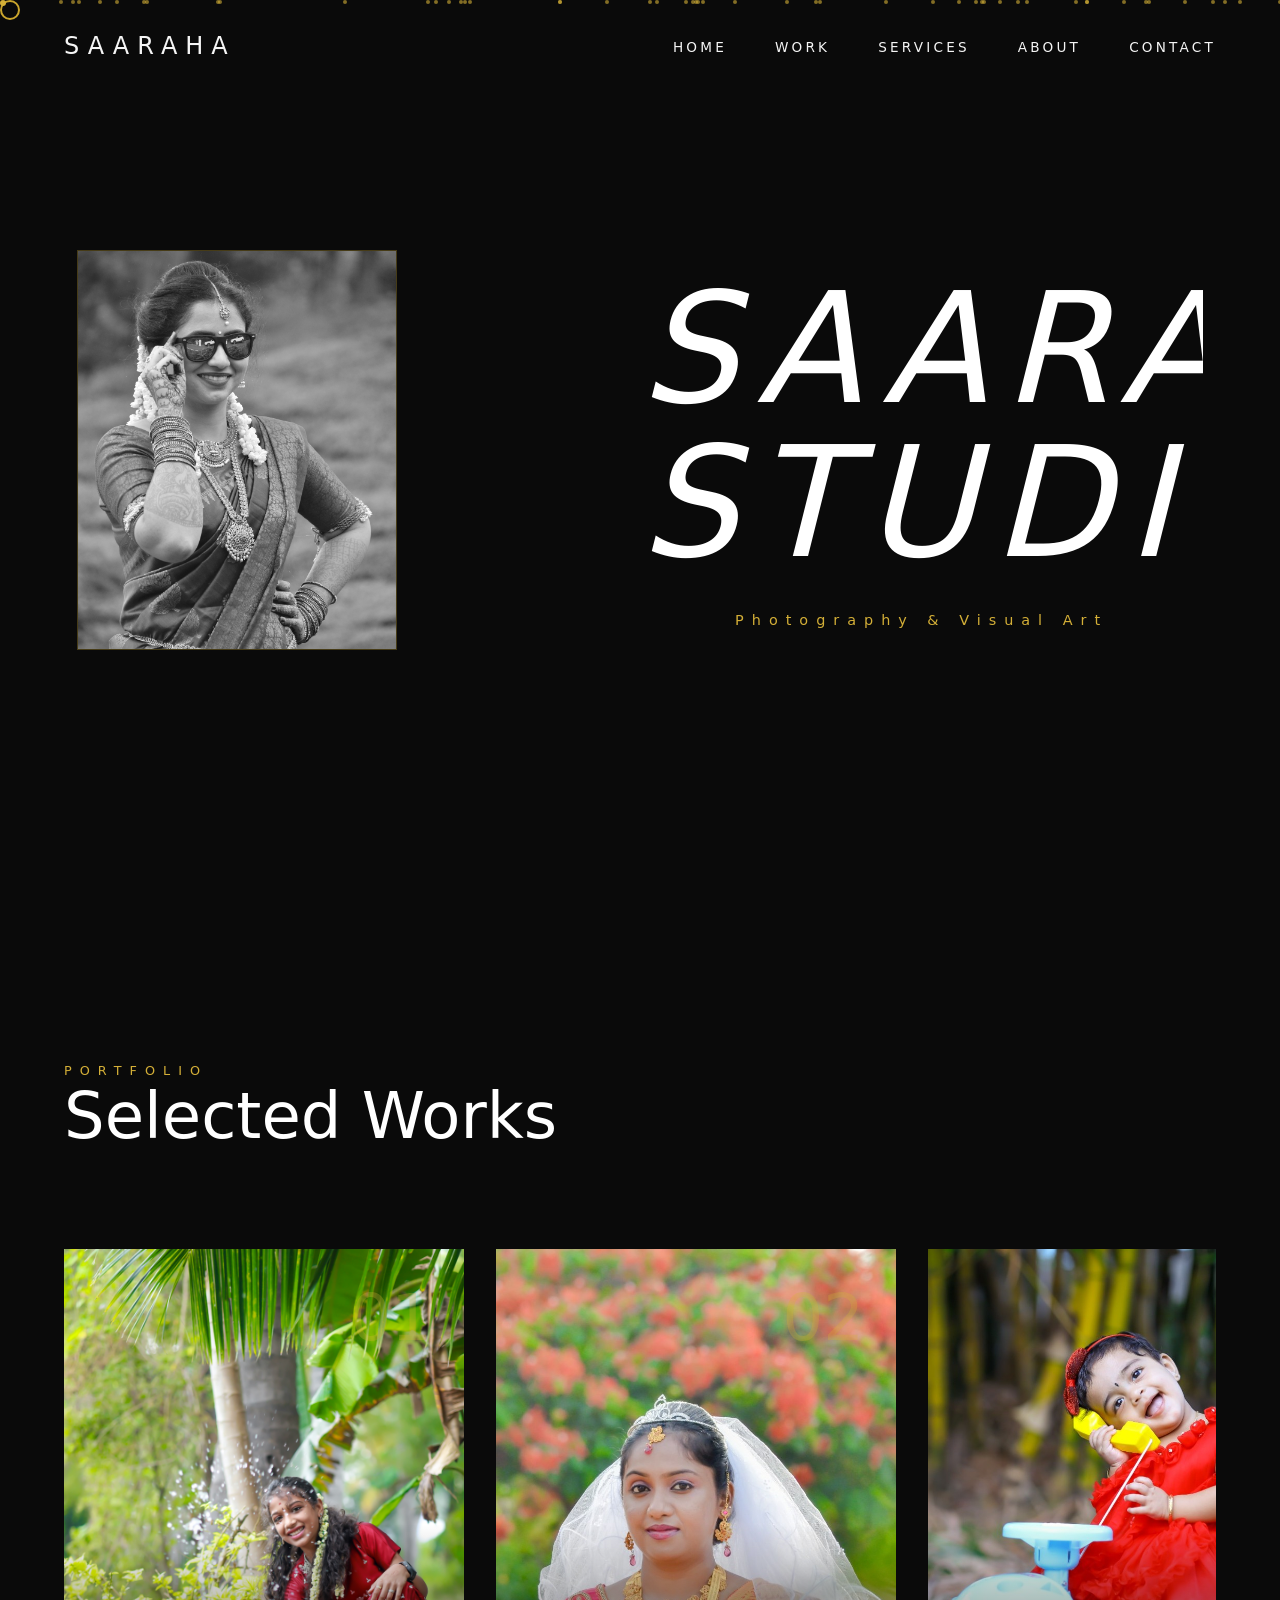
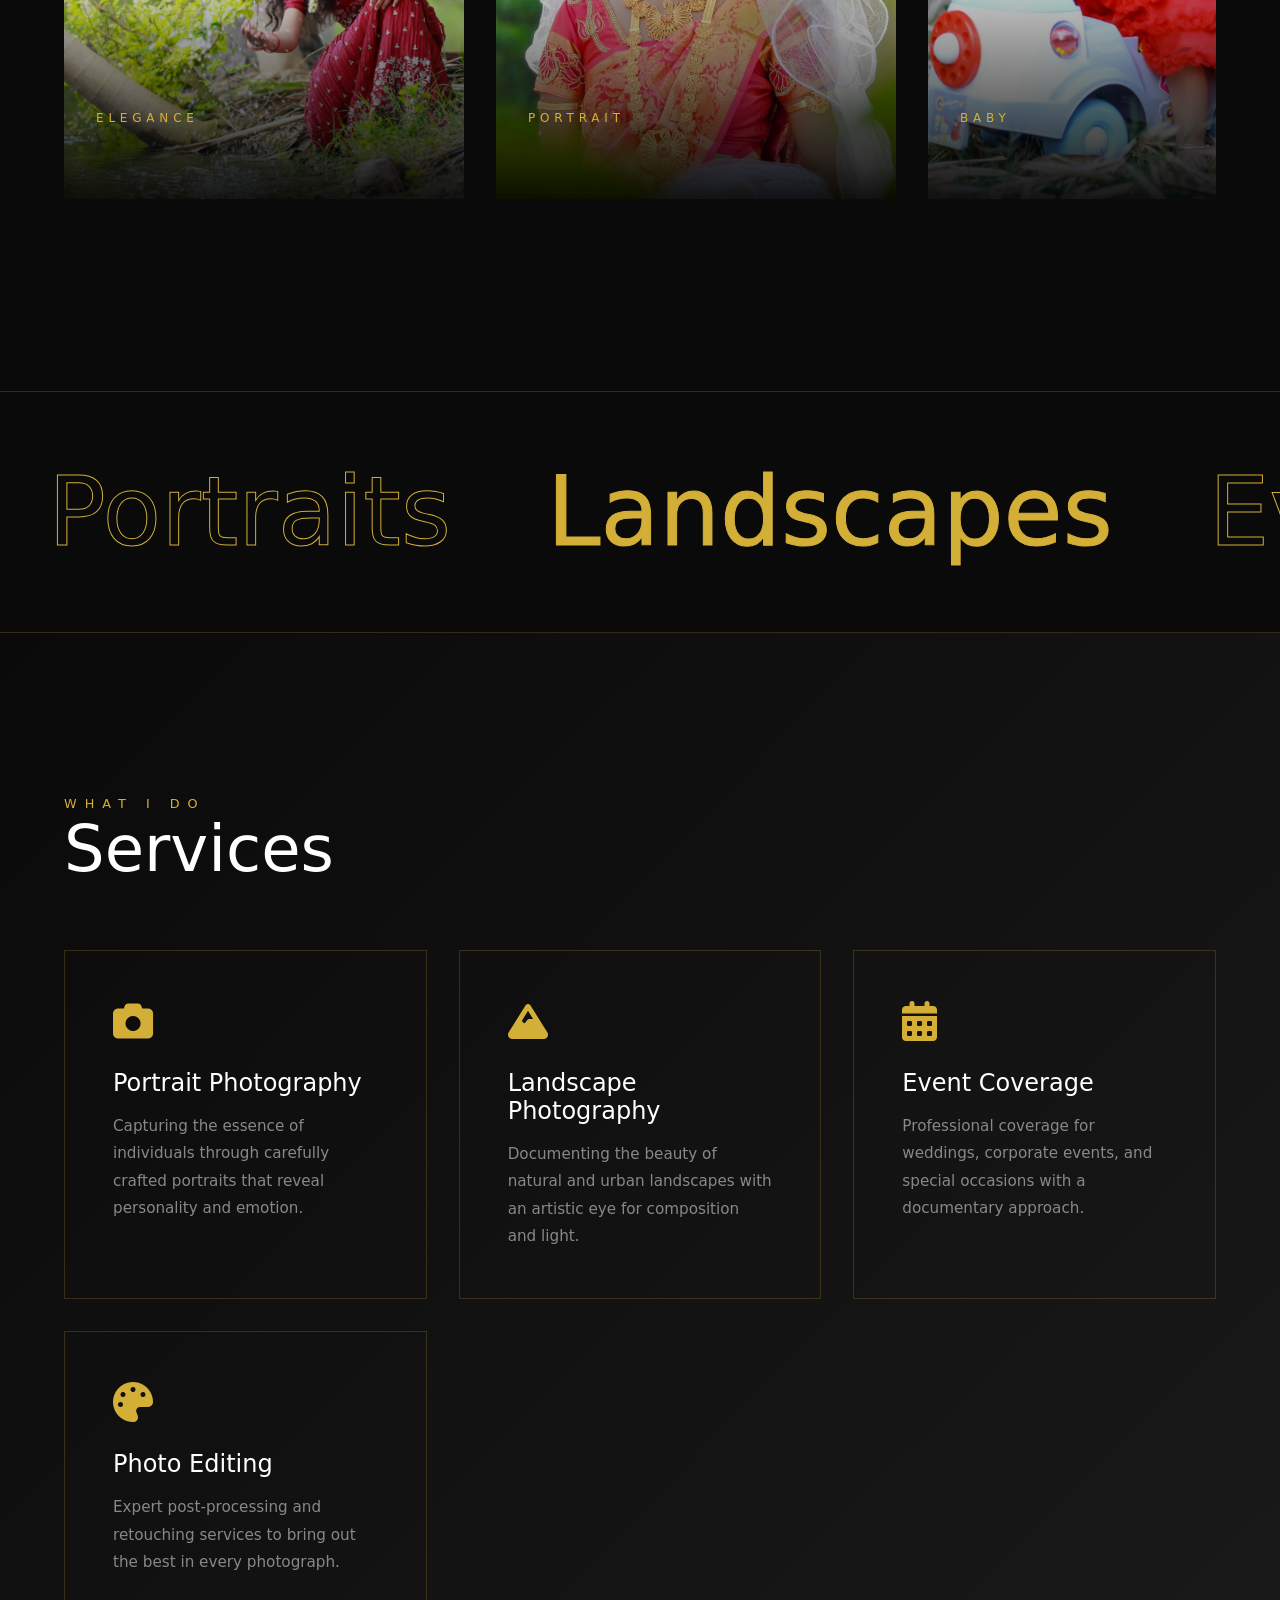
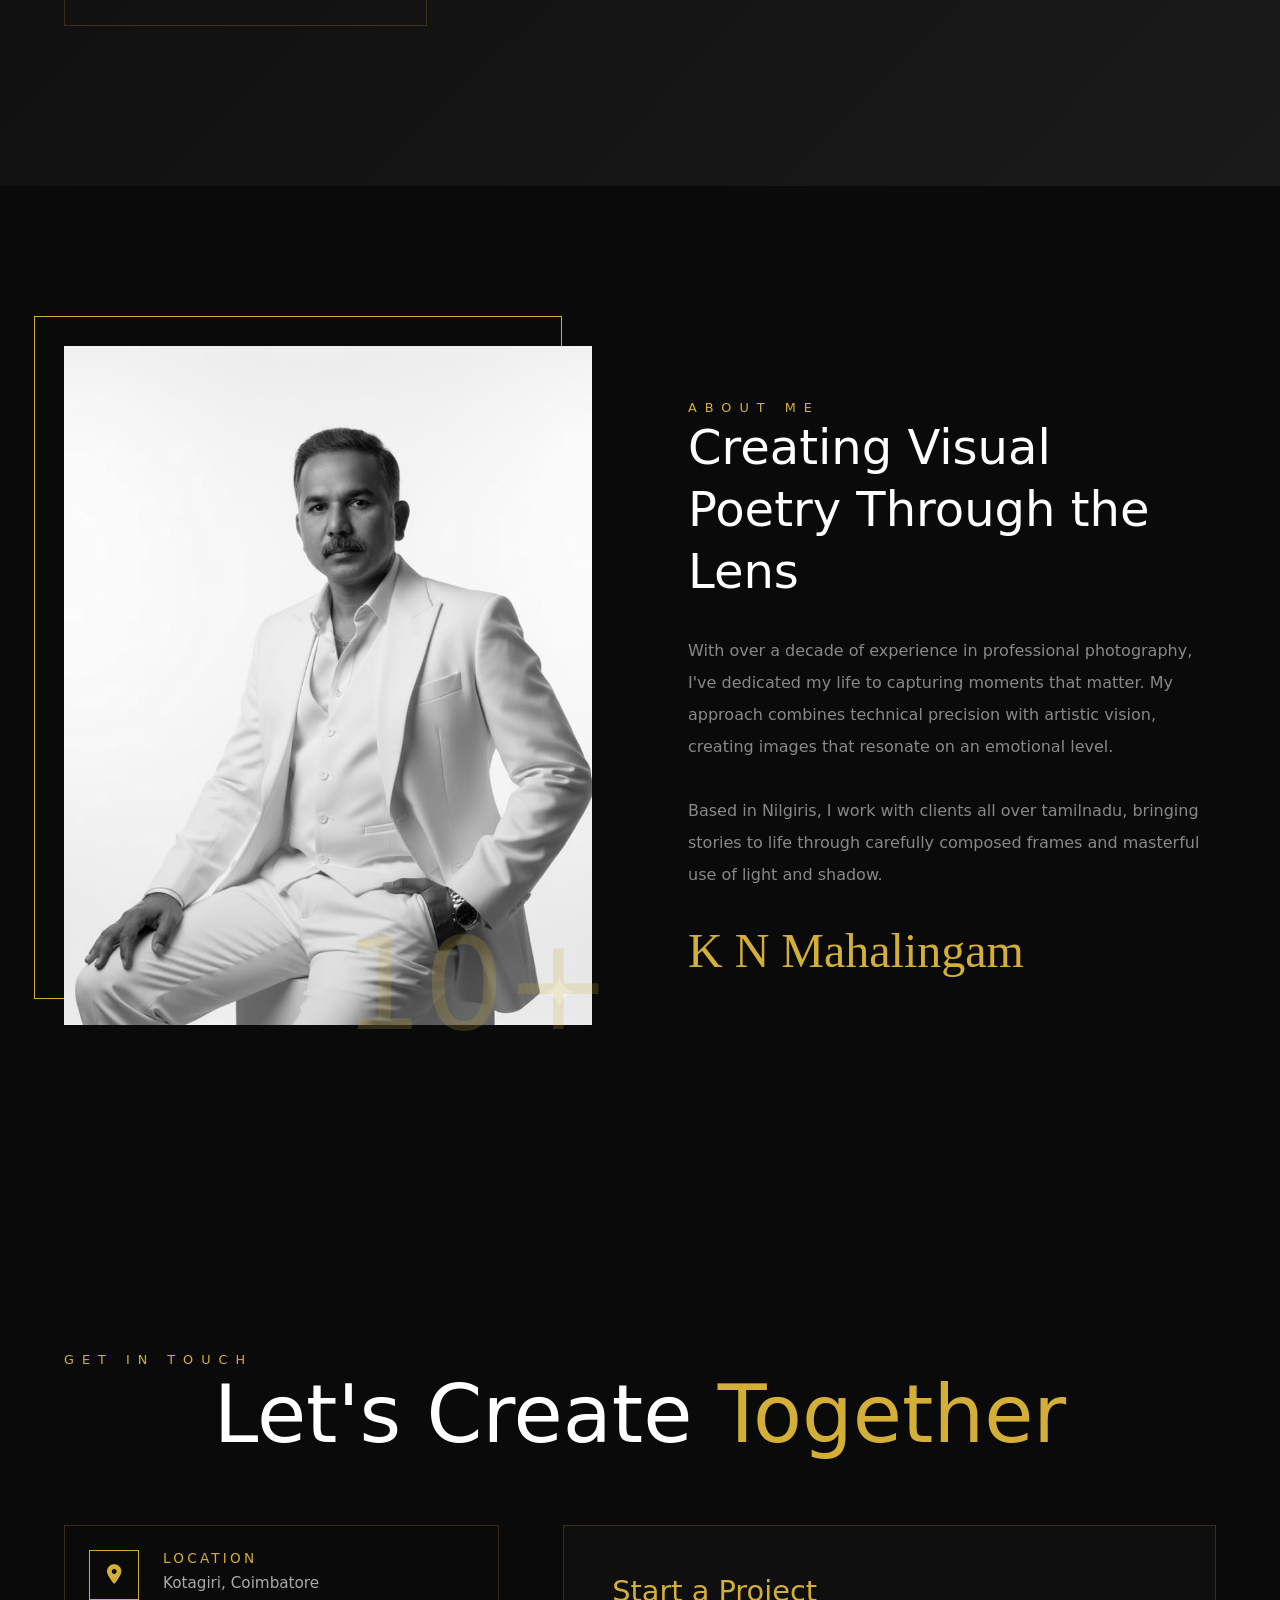
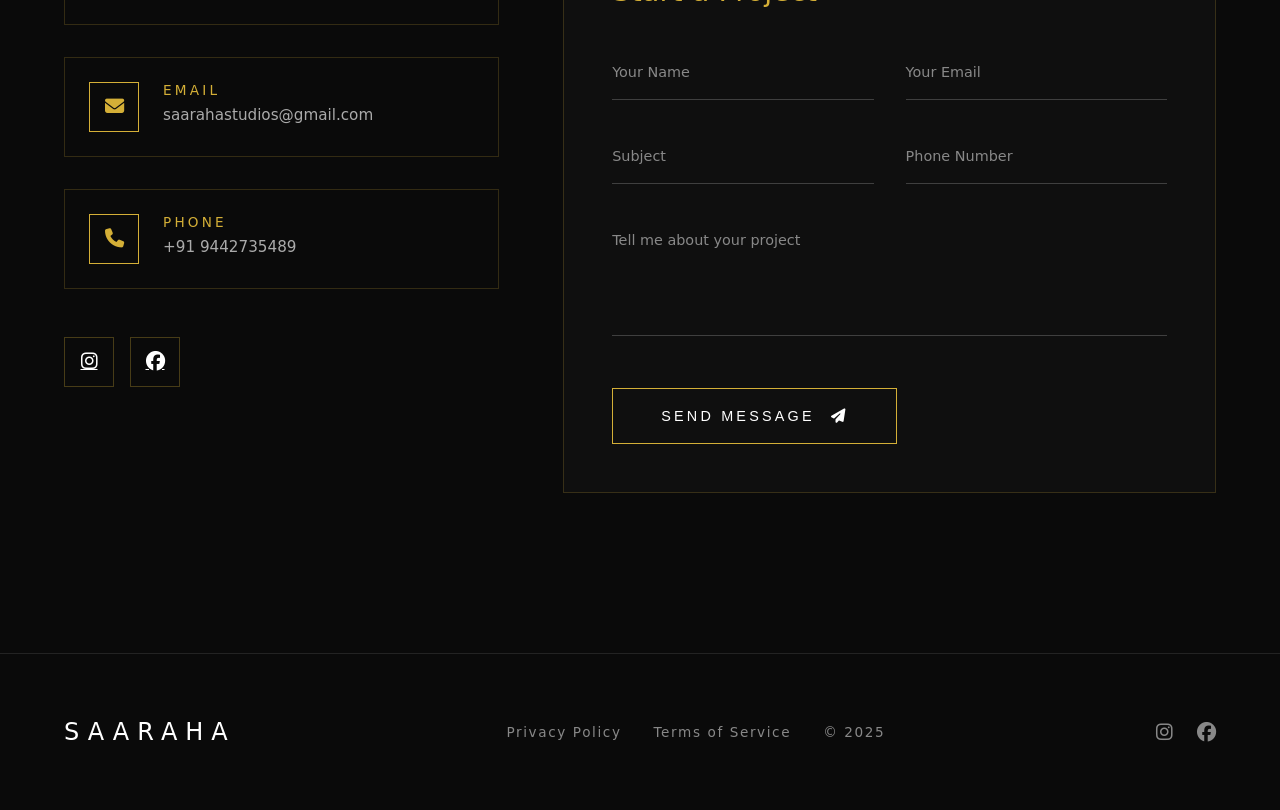
==== photo.html @ 694237c8 "first commit" ====
<!DOCTYPE html>
<html lang="en">
  <head>
    <meta charset="UTF-8" />
    <meta name="viewport" content="width=device-width, initial-scale=1.0" />
    <title>Saaraha Studios</title>
    <link
      href="https://cdnjs.cloudflare.com/ajax/libs/font-awesome/6.4.0/css/all.min.css"
      rel="stylesheet"
    />
    <link rel="stylesheet" href="styles.css" />
  </head>
  <body>
    <!-- Custom Cursor -->
    <div class="cursor"></div>
    <div class="cursor-dot"></div>

    <!-- Preloader -->
    <div class="preloader">
      <div class="preloader-text">
        <span>S</span><span>A</span><span>A</span><span>R</span><span>A</span
        ><span>H</span><span>A</span><br />
        <p style="text-align: center">STUDIO</p>
      </div>
    </div>

    <!-- Navigation -->
    <nav>
      <div class="logo">SAARAHA</div>
      <ul class="nav-links">
        <li><a href="#home">Home</a></li>
        <li><a href="#work">Work</a></li>
        <li><a href="#services">Services</a></li>
        <li><a href="#about">About</a></li>
        <li><a href="#contact">Contact</a></li>
      </ul>
      <div class="menu-toggle" id="menuToggle">
        <span></span>
        <span></span>
        <span></span>
      </div>
    </nav>

    <!-- Mobile Menu -->
    <div class="mobile-menu" id="mobileMenu">
      <a href="#home">Home</a>
      <a href="#work">Work</a>
      <a href="#services">Services</a>
      <a href="#about">About</a>
      <a href="#contact">Contact</a>
    </div>

    <!-- Hero Section -->
    <section class="hero" id="home">
      <!-- Particles -->
      <div class="particles" id="particles"></div>

      <!-- 3D Rotating Frame -->
      <div class="hero-frame">
        <div class="frame-side">
          <img
            src="images/image1.jpeg"
            alt="Portrait"
          />
        </div>
        <div class="frame-side">
          <img
            src="images/image2.jpeg"
            alt="Landscape"
          />
        </div>
        <div class="frame-side">
          <img
            src="images/image3.jpeg"
            alt="Concert"
          />
        </div>
        <div class="frame-side">
          <img
            src="images/image4.jpeg"
            alt="Ocean"
          />
        </div>
      </div>

      <!-- Hero Text -->
      <div class="hero-text">
        <h1>
          <span><i>SAARAHA</i></span>
          <span><i>STUDIOS</i></span>
        </h1>
        <p class="hero-subtitle">Photography & Visual Art</p>
      </div>
    </section>

    <!-- Gallery Section -->
    <section class="gallery" id="work">
      <span class="section-title">Portfolio</span>
      <h2 class="section-heading">Selected Works</h2>

      <div class="gallery-container">
        <div class="gallery-card">
          <img
            src="images/photo3.jpg"
            alt="Portrait"
          />
          <div class="gallery-card-overlay">
            <span>Elegance</span>
            <h3>Puberty function</h3>
          </div>
          <div class="gallery-card-number">01</div>
        </div>
        <div class="gallery-card">
          <img
            src="images/photo1.jpeg"
            alt="Mountains"
          />
          <div class="gallery-card-overlay">
            <span>Portrait</span>
            <h3>Church wedding</h3>
          </div>
          <div class="gallery-card-number">02</div>
        </div>
        <div class="gallery-card">
          <img
            src="images/photo6.jpeg"
            alt="Night"
          />
          <div class="gallery-card-overlay">
            <span>Baby</span>
            <h3>Birthday shoot</h3>
          </div>
          <div class="gallery-card-number">03</div>
        </div>
        <div class="gallery-card">
          <img
            src="images/photo5.jpeg"
            alt="Portrait"
          />
          <div class="gallery-card-overlay">
            <span>Natural Light</span>
            <h3>Pre wedding</h3>
          </div>
          <div class="gallery-card-number">04</div>
        </div>
        <div class="gallery-card">
          <img
            src="images/photo4.jpeg"
            alt="Nature"
          />
          <div class="gallery-card-overlay">
            <span>Charming</span>
            <h3>Puberty function</h3>
          </div>
          <div class="gallery-card-number">05</div>
        </div>
        <div class="gallery-card">
          <img
            src="images/photo2.jpeg"
            alt="Fashion"
          />
          <div class="gallery-card-overlay">
            <span>Traditional</span>
            <h3>Temple wedding</h3>
          </div>
          <div class="gallery-card-number">06</div>
        </div>
      </div>
    </section>

    <!-- Marquee Section -->
    <section class="marquee-section">
      <div class="marquee">
        <span class="marquee-item">Portraits</span>
        <span class="marquee-item">Landscapes</span>
        <span class="marquee-item">Events</span>
        <span class="marquee-item">Fashion</span>
        <span class="marquee-item">Portraits</span>
        <span class="marquee-item">Landscapes</span>
        <span class="marquee-item">Events</span>
        <span class="marquee-item">Fashion</span>
      </div>
    </section>

    <!-- Services Section -->
    <section class="services" id="services">
      <span class="section-title">What I Do</span>
      <h2 class="section-heading">Services</h2>

      <div class="services-grid">
        <div class="service-card">
          <div class="service-icon"><i class="fas fa-camera"></i></div>
          <h3>Portrait Photography</h3>
          <p>
            Capturing the essence of individuals through carefully crafted
            portraits that reveal personality and emotion.
          </p>
        </div>
        <div class="service-card">
          <div class="service-icon"><i class="fas fa-mountain"></i></div>
          <h3>Landscape Photography</h3>
          <p>
            Documenting the beauty of natural and urban landscapes with an
            artistic eye for composition and light.
          </p>
        </div>
        <div class="service-card">
          <div class="service-icon"><i class="fas fa-calendar-alt"></i></div>
          <h3>Event Coverage</h3>
          <p>
            Professional coverage for weddings, corporate events, and special
            occasions with a documentary approach.
          </p>
        </div>
        <div class="service-card">
          <div class="service-icon"><i class="fas fa-palette"></i></div>
          <h3>Photo Editing</h3>
          <p>
            Expert post-processing and retouching services to bring out the best
            in every photograph.
          </p>
        </div>
      </div>
    </section>

    <!-- About Section -->
    <section class="about" id="about">
      <div class="about-image">
        <img
          src="images/mahalingam.jpeg"
          alt="Photographer"
        />
      </div>
      <div class="about-content">
        <span class="section-title">About Me</span>
        <h2>Creating Visual Poetry Through the Lens</h2>
        <p>
          With over a decade of experience in professional photography, I've
          dedicated my life to capturing moments that matter. My approach
          combines technical precision with artistic vision, creating images
          that resonate on an emotional level.
        </p>
        <p>
          Based in Nilgiris, I work with clients all over tamilnadu, bringing stories to
          life through carefully composed frames and masterful use of light and
          shadow.
        </p>
        <div class="signature">K N Mahalingam</div>
      </div>
    </section>

    <!-- Contact Section -->
    <section class="contact" id="contact">
      <span class="section-title">Get In Touch</span>
      <h2 class="contact-heading">Let's Create <span>Together</span></h2>

      <div class="contact-container">
        <div class="contact-info">
          <div class="contact-info-item">
            <div class="contact-icon">
              <i class="fas fa-map-marker-alt"></i>
            </div>
            <div>
              <h4>Location</h4>
              <p>Kotagiri, Coimbatore</p>
            </div>
          </div>
          <div class="contact-info-item">
            <div class="contact-icon"><i class="fas fa-envelope"></i></div>
            <div>
              <h4>Email</h4>
              <p>saarahastudios@gmail.com</p>
            </div>
          </div>
          <div class="contact-info-item">
            <div class="contact-icon"><i class="fas fa-phone"></i></div>
            <div>
              <h4>Phone</h4>
              <p>+91 9442735489</p>
            </div>
          </div>
          <div class="contact-social">
            <a href="https://www.instagram.com/saaraha_studios?igsh=MXExMjZjbGI4M21ucQ=="><i class="fab fa-instagram"></i></a>
            <a href="https://www.facebook.com/share/1GcwtL3xS6/"><i class="fab fa-facebook"></i></a>
          </div>
        </div>

        <form class="contact-form" id="contactForm">
          <h3>Start a Project</h3>
          <div class="form-row">
            <div class="form-group">
              <input type="text" id="name" required />
              <label for="name">Your Name</label>
              <span class="input-line"></span>
            </div>
            <div class="form-group">
              <input type="email" id="email" required />
              <label for="email">Your Email</label>
              <span class="input-line"></span>
            </div>
          </div>
          <div class="form-row">
            <div class="form-group">
              <input type="text" id="subject" required />
              <label for="subject">Subject</label>
              <span class="input-line"></span>
            </div>
            <div class="form-group">
              <input type="tel" id="phone" required />
              <label for="phone">Phone Number</label>
              <span class="input-line"></span>
            </div>
          </div>
          <div class="form-group">
            <textarea id="message" rows="4" required></textarea>
            <label for="message">Tell me about your project</label>
            <span class="input-line"></span>
          </div>
          <button type="submit" class="submit-btn">
            <span>Send Message</span>
            <i class="fas fa-paper-plane"></i>
          </button>
        </form>
      </div>
    </section>

    <!-- Footer -->
    <footer>
      <div class="logo">SAARAHA</div>
      <div class="footer-links">
        <a href="#">Privacy Policy</a>
        <a href="#">Terms of Service</a>
        <a href="#">© 2025</a>
      </div>
      <div class="social-icons">
        <a href="https://www.instagram.com/saaraha_studios?igsh=MXExMjZjbGI4M21ucQ=="><i class="fab fa-instagram"></i></a>
        <a href="https://www.facebook.com/share/1GcwtL3xS6/"><i class="fab fa-facebook"></i></a>
      </div>
    </footer>

    <script src="script.js"></script>
  </body>
</html>
---- styles.css ----
* {
  margin: 0;
  padding: 0;
  box-sizing: border-box;
}
/* ---- FIX: Hide mobile menu on desktop ---- */
.mobile-menu {
  display: none !important; /* hide on desktop */
  transform: translateX(100%); /* move fully off screen */
}

/* Slide-in when active */
.mobile-menu.active {
  transform: translateX(0);
}

/* Enable mobile menu only on small screens */
@media (max-width: 991px) {
  .mobile-menu {
    display: flex !important; /* show only on mobile */
    transform: translateX(100%);
  }
}
/* --- Split hero section into left text + right frame --- */
.hero {
  display: flex !important;
  flex-direction: row; /* side-by-side layout */
  justify-content: center;
  align-items: center;
  gap: 4rem; /* space between text and frame */
  text-align: left; /* left text alignment */
  padding-left: 5%;
  padding-right: 5%;
}

/* Left side text */
.hero-text {
  position: relative !important;
  top: auto !important;
  transform: none !important;
  opacity: 1 !important;
  width: 50%;
  text-align: left;
  z-index: 5;
}

/* Right side frame */
.hero-frame {
  width: 50% !important;
  margin-top: 0 !important;
}
@media (max-width: 991px) {
  .hero {
    flex-direction: column !important;
    text-align: center;
  }
  .hero-text,
  .hero-frame {
    width: 100% !important;
  }
}

:root {
  --gold: #d4af37;
  --gold-light: #f4e4bc;
  --black: #0a0a0a;
  --white: #ffffff;
}

body {
  font-family: "Segoe UI", system-ui, sans-serif;
  background: var(--black);
  color: var(--white);
  overflow-x: hidden;
}

/* Custom Cursor */
.cursor {
  width: 20px;
  height: 20px;
  border: 2px solid var(--gold);
  border-radius: 50%;
  position: fixed;
  pointer-events: none;
  z-index: 9999;
  transition: transform 0.1s, opacity 0.1s;
  mix-blend-mode: difference;
}

.cursor-dot {
  width: 6px;
  height: 6px;
  background: var(--gold);
  border-radius: 50%;
  position: fixed;
  pointer-events: none;
  z-index: 9999;
}

/* Preloader */
.preloader {
  position: fixed;
  inset: 0;
  background: var(--black);
  display: flex;
  align-items: center;
  justify-content: center;
  z-index: 10000;
  transition: opacity 0.8s, visibility 0.8s;
}

.preloader.hide {
  opacity: 0;
  visibility: hidden;
}

.preloader-text {
  font-size: 4rem;
  font-weight: 100;
  letter-spacing: 2rem;
  color: var(--gold);
  overflow: hidden;
}

.preloader-text span {
  display: inline-block;
  animation: wave 1.5s infinite;
}

.preloader-text span:nth-child(2) {
  animation-delay: 0.1s;
}
.preloader-text span:nth-child(3) {
  animation-delay: 0.2s;
}
.preloader-text span:nth-child(4) {
  animation-delay: 0.3s;
}

@keyframes wave {
  0%,
  100% {
    transform: translateY(0);
  }
  50% {
    transform: translateY(-20px);
  }
}

/* Navigation */
nav {
  position: fixed;
  top: 0;
  width: 100%;
  padding: 2rem 5%;
  display: flex;
  justify-content: space-between;
  align-items: center;
  z-index: 1000;
  mix-blend-mode: difference;
}

.logo {
  font-size: 1.5rem;
  font-weight: 300;
  letter-spacing: 0.5rem;
  color: var(--white);
}

.nav-links {
  display: flex;
  gap: 3rem;
  list-style: none;
}

.nav-links a {
  color: var(--white);
  text-decoration: none;
  font-size: 0.85rem;
  letter-spacing: 0.2rem;
  text-transform: uppercase;
  position: relative;
  padding: 0.5rem 0;
}

.nav-links a::before {
  content: "";
  position: absolute;
  bottom: 0;
  left: 0;
  width: 100%;
  height: 1px;
  background: var(--white);
  transform: scaleX(0);
  transform-origin: right;
  transition: transform 0.4s cubic-bezier(0.4, 0, 0.2, 1);
}

.nav-links a:hover::before {
  transform: scaleX(1);
  transform-origin: left;
}

.menu-toggle {
  display: none;
  flex-direction: column;
  gap: 6px;
  cursor: pointer;
  z-index: 1001;
}

.menu-toggle span {
  width: 30px;
  height: 2px;
  background: var(--white);
  transition: 0.3s;
}

/* Hero Section */
.hero {
  height: 100vh;
  display: flex;
  align-items: center;
  justify-content: center;
  position: relative;
  overflow: hidden;
}

/* Animated Background Grid */
.grid-bg {
  position: absolute;
  inset: 0;
  background-image: linear-gradient(
      rgba(212, 175, 55, 0.03) 1px,
      transparent 1px
    ),
    linear-gradient(90deg, rgba(212, 175, 55, 0.03) 1px, transparent 1px);
  background-size: 100px 100px;
  animation: gridMove 20s linear infinite;
}

@keyframes gridMove {
  0% {
    transform: perspective(500px) rotateX(60deg) translateY(0);
  }
  100% {
    transform: perspective(500px) rotateX(60deg) translateY(100px);
  }
}

/* Floating Particles */
.particles {
  position: absolute;
  inset: 0;
  overflow: hidden;
}

.particle {
  position: absolute;
  width: 4px;
  height: 4px;
  background: var(--gold);
  border-radius: 50%;
  opacity: 0.6;
  animation: particleFloat 15s infinite;
}

@keyframes particleFloat {
  0%,
  100% {
    transform: translateY(100vh) rotate(0deg);
    opacity: 0;
  }
  10% {
    opacity: 0.6;
  }
  90% {
    opacity: 0.6;
  }
  100% {
    transform: translateY(-100vh) rotate(720deg);
    opacity: 0;
  }
}

/* 3D Rotating Frame */
.hero-frame {
  position: relative;
  width: 500px;
  height: 600px;
  transform-style: preserve-3d;
  animation: frameRotate 20s infinite linear;
}

@keyframes frameRotate {
  0% {
    transform: rotateY(0deg);
  }
  100% {
    transform: rotateY(360deg);
  }
}

.frame-side {
  position: absolute;
  width: 500px;
  height: 600px;
  backface-visibility: hidden;
  border: 1px solid rgba(212, 175, 55, 0.3);
  overflow: hidden;
}

.frame-side img {
  width: 100%;
  height: 100%;
  object-fit: cover;
  filter: grayscale(100%);
  transition: filter 0.5s;
}

.frame-side:hover img {
  filter: grayscale(0%);
}

.frame-side:nth-child(1) {
  transform: rotateY(0deg) translateZ(250px);
}
.frame-side:nth-child(2) {
  transform: rotateY(90deg) translateZ(250px);
}
.frame-side:nth-child(3) {
  transform: rotateY(180deg) translateZ(250px);
}
.frame-side:nth-child(4) {
  transform: rotateY(270deg) translateZ(250px);
}

/* Hero Text Overlay */
.hero-text {
  position: absolute;
  text-align: center;
  z-index: 10;
}

.hero-text h1 {
  font-size: clamp(4rem, 12vw, 10rem);
  font-weight: 100;
  letter-spacing: 1rem;
  line-height: 1;
  mix-blend-mode: difference;
}

.hero-text h1 span {
  display: block;
  overflow: hidden;
}

.hero-text h1 span i {
  display: inline-block;
  transform: translateY(100%);
  animation: textReveal 1s forwards;
}

.hero-text h1 span:nth-child(2) i {
  animation-delay: 0.2s;
}

@keyframes textReveal {
  to {
    transform: translateY(0);
  }
}

.hero-subtitle {
  margin-top: 2rem;
  font-size: 0.9rem;
  letter-spacing: 0.5rem;
  color: var(--gold);
  opacity: 0;
  animation: fadeIn 1s forwards 0.8s;
}

@keyframes fadeIn {
  to {
    opacity: 1;
  }
}

.scroll-line {
  position: absolute;
  bottom: 3rem;
  left: 50%;
  transform: translateX(-50%);
  display: flex;
  flex-direction: column;
  align-items: center;
  gap: 1rem;
}

.scroll-line span {
  font-size: 0.7rem;
  letter-spacing: 0.3rem;
  text-transform: uppercase;
  writing-mode: vertical-rl;
}

.scroll-line::after {
  content: "";
  width: 1px;
  height: 80px;
  background: linear-gradient(to bottom, var(--gold), transparent);
  animation: scrollLine 2s infinite;
}

@keyframes scrollLine {
  0% {
    transform: scaleY(0);
    transform-origin: top;
  }
  50% {
    transform: scaleY(1);
    transform-origin: top;
  }
  50.1% {
    transform: scaleY(1);
    transform-origin: bottom;
  }
  100% {
    transform: scaleY(0);
    transform-origin: bottom;
  }
}

/* Gallery Section */
.gallery {
  padding: 10rem 5%;
  position: relative;
}

.section-title {
  font-size: 0.8rem;
  letter-spacing: 0.5rem;
  text-transform: uppercase;
  color: var(--gold);
  margin-bottom: 1rem;
}

.section-heading {
  font-size: clamp(2.5rem, 6vw, 4rem);
  font-weight: 200;
  margin-bottom: 4rem;
}

/* Horizontal Scroll Gallery */
.gallery-container {
  display: flex;
  gap: 2rem;
  overflow-x: auto;
  padding: 2rem 0;
  scroll-snap-type: x mandatory;
  scrollbar-width: none;
}

.gallery-container::-webkit-scrollbar {
  display: none;
}

.gallery-card {
  flex: 0 0 400px;
  height: 550px;
  position: relative;
  scroll-snap-align: start;
  overflow: hidden;
  cursor: pointer;
}

.gallery-card img {
  width: 100%;
  height: 100%;
  object-fit: cover;
  transition: transform 0.8s cubic-bezier(0.4, 0, 0.2, 1);
}

.gallery-card:hover img {
  transform: scale(1.1);
}

.gallery-card-overlay {
  position: absolute;
  inset: 0;
  background: linear-gradient(to top, rgba(0, 0, 0, 0.9) 0%, transparent 50%);
  padding: 2rem;
  display: flex;
  flex-direction: column;
  justify-content: flex-end;
}

.gallery-card-overlay span {
  font-size: 0.75rem;
  letter-spacing: 0.3rem;
  color: var(--gold);
  text-transform: uppercase;
  margin-bottom: 0.5rem;
}

.gallery-card-overlay h3 {
  font-size: 1.8rem;
  font-weight: 300;
  transform: translateY(20px);
  opacity: 0;
  transition: 0.5s;
}

.gallery-card:hover .gallery-card-overlay h3 {
  transform: translateY(0);
  opacity: 1;
}

.gallery-card-number {
  position: absolute;
  top: 2rem;
  right: 2rem;
  font-size: 4rem;
  font-weight: 100;
  color: rgba(212, 175, 55, 0.3);
}

/* Services Section */
.services {
  padding: 10rem 5%;
  background: linear-gradient(135deg, #0a0a0a 0%, #1a1a1a 100%);
}

.services-grid {
  display: grid;
  grid-template-columns: repeat(auto-fit, minmax(300px, 1fr));
  gap: 3rem;
  margin-top: 4rem;
}

.service-card {
  padding: 3rem;
  border: 1px solid rgba(212, 175, 55, 0.2);
  position: relative;
  overflow: hidden;
  transition: 0.5s;
}

.service-card::before {
  content: "";
  position: absolute;
  inset: 0;
  background: linear-gradient(135deg, rgba(212, 175, 55, 0.1), transparent);
  transform: translateX(-100%);
  transition: transform 0.5s;
}

.service-card:hover::before {
  transform: translateX(0);
}

.service-card:hover {
  border-color: var(--gold);
  transform: translateY(-10px);
}

.service-icon {
  font-size: 2.5rem;
  color: var(--gold);
  margin-bottom: 1.5rem;
}

.service-card h3 {
  font-size: 1.5rem;
  font-weight: 300;
  margin-bottom: 1rem;
}

.service-card p {
  color: #888;
  line-height: 1.8;
  font-size: 0.95rem;
}

/* Marquee Section */
.marquee-section {
  padding: 4rem 0;
  overflow: hidden;
  border-top: 1px solid rgba(212, 175, 55, 0.2);
  border-bottom: 1px solid rgba(212, 175, 55, 0.2);
}

.marquee {
  display: flex;
  animation: marquee 20s linear infinite;
}

.marquee-item {
  flex-shrink: 0;
  font-size: clamp(3rem, 8vw, 6rem);
  font-weight: 100;
  padding: 0 3rem;
  white-space: nowrap;
  color: transparent;
  -webkit-text-stroke: 1px var(--gold);
}

.marquee-item:nth-child(even) {
  color: var(--gold);
  -webkit-text-stroke: none;
}

@keyframes marquee {
  0% {
    transform: translateX(0);
  }
  100% {
    transform: translateX(-50%);
  }
}

/* About Section */
.about {
  padding: 10rem 5%;
  display: grid;
  grid-template-columns: 1fr 1fr;
  gap: 6rem;
  align-items: center;
}

.about-image {
  position: relative;
}

.about-image img {
  width: 100%;
  filter: grayscale(100%);
  transition: filter 0.5s;
}

.about-image:hover img {
  filter: grayscale(0%);
}

.about-image::before {
  content: "";
  position: absolute;
  top: -30px;
  left: -30px;
  right: 30px;
  bottom: 30px;
  border: 1px solid var(--gold);
  z-index: -1;
}

.about-image::after {
  content: "10+";
  position: absolute;
  bottom: -20px;
  right: -20px;
  font-size: 8rem;
  font-weight: 100;
  color: rgba(212, 175, 55, 0.2);
  line-height: 1;
}

.about-content h2 {
  font-size: 3rem;
  font-weight: 200;
  margin-bottom: 2rem;
  line-height: 1.3;
}

.about-content p {
  color: #888;
  line-height: 2;
  margin-bottom: 2rem;
}

.signature {
  font-family: "Brush Script MT", cursive;
  font-size: 3rem;
  color: var(--gold);
}

/* Contact Section */
.contact {
  padding: 10rem 5%;
  position: relative;
}

.contact-heading {
  font-size: clamp(2.5rem, 8vw, 5rem);
  font-weight: 100;
  margin-bottom: 4rem;
  text-align: center;
}

.contact-heading span {
  color: var(--gold);
}

.contact-container {
  display: grid;
  grid-template-columns: 1fr 1.5fr;
  gap: 4rem;
  max-width: 1200px;
  margin: 0 auto;
}

.contact-info {
  display: flex;
  flex-direction: column;
  gap: 2rem;
}

.contact-info-item {
  display: flex;
  align-items: flex-start;
  gap: 1.5rem;
  padding: 1.5rem;
  border: 1px solid rgba(212, 175, 55, 0.2);
  transition: all 0.4s;
}

.contact-info-item:hover {
  border-color: var(--gold);
  transform: translateX(10px);
  background: rgba(212, 175, 55, 0.05);
}

.contact-icon {
  width: 50px;
  height: 50px;
  display: flex;
  align-items: center;
  justify-content: center;
  border: 1px solid var(--gold);
  color: var(--gold);
  font-size: 1.2rem;
  flex-shrink: 0;
}

.contact-info-item h4 {
  font-size: 0.85rem;
  letter-spacing: 0.2rem;
  text-transform: uppercase;
  color: var(--gold);
  margin-bottom: 0.5rem;
  font-weight: 400;
}

.contact-info-item p {
  color: #aaa;
  font-size: 0.95rem;
}

.contact-social {
  display: flex;
  gap: 1rem;
  margin-top: 1rem;
}

.contact-social a {
  width: 50px;
  height: 50px;
  display: flex;
  align-items: center;
  justify-content: center;
  border: 1px solid rgba(212, 175, 55, 0.3);
  color: var(--white);
  font-size: 1.2rem;
  transition: all 0.4s;
}

.contact-social a:hover {
  background: var(--gold);
  border-color: var(--gold);
  color: var(--black);
  transform: translateY(-5px);
}

.contact-form {
  background: rgba(255, 255, 255, 0.02);
  border: 1px solid rgba(212, 175, 55, 0.2);
  padding: 3rem;
}

.contact-form h3 {
  font-size: 1.8rem;
  font-weight: 300;
  margin-bottom: 2.5rem;
  color: var(--gold);
}

.form-row {
  display: grid;
  grid-template-columns: 1fr 1fr;
  gap: 2rem;
}

.form-group {
  position: relative;
  margin-bottom: 2rem;
}

.form-group input,
.form-group textarea {
  width: 100%;
  padding: 1rem 0;
  background: transparent;
  border: none;
  border-bottom: 1px solid rgba(255, 255, 255, 0.2);
  color: var(--white);
  font-size: 1rem;
  font-family: inherit;
  transition: border-color 0.3s;
}

.form-group textarea {
  resize: none;
  min-height: 120px;
}

.form-group label {
  position: absolute;
  left: 0;
  top: 1rem;
  font-size: 0.9rem;
  color: #888;
  pointer-events: none;
  transition: all 0.3s;
}

.form-group input:focus,
.form-group textarea:focus {
  outline: none;
  border-bottom-color: var(--gold);
}

.form-group input:focus ~ label,
.form-group input:valid ~ label,
.form-group textarea:focus ~ label,
.form-group textarea:valid ~ label {
  top: -0.8rem;
  font-size: 0.75rem;
  color: var(--gold);
  letter-spacing: 0.1rem;
  text-transform: uppercase;
}

.input-line {
  position: absolute;
  bottom: 0;
  left: 0;
  width: 0;
  height: 2px;
  background: var(--gold);
  transition: width 0.4s;
}

.form-group input:focus ~ .input-line,
.form-group textarea:focus ~ .input-line {
  width: 100%;
}

.submit-btn {
  display: inline-flex;
  align-items: center;
  gap: 1rem;
  padding: 1.2rem 3rem;
  background: transparent;
  border: 1px solid var(--gold);
  color: var(--white);
  font-size: 0.9rem;
  letter-spacing: 0.2rem;
  text-transform: uppercase;
  cursor: pointer;
  position: relative;
  overflow: hidden;
  transition: all 0.4s;
  margin-top: 1rem;
}

.submit-btn::before {
  content: "";
  position: absolute;
  top: 0;
  left: -100%;
  width: 100%;
  height: 100%;
  background: linear-gradient(90deg, transparent, var(--gold), transparent);
  transition: left 0.5s;
}

.submit-btn:hover::before {
  left: 100%;
}

.submit-btn:hover {
  background: var(--gold);
  color: var(--black);
  box-shadow: 0 0 30px rgba(212, 175, 55, 0.4);
}

.submit-btn i {
  transition: transform 0.3s;
}

.submit-btn:hover i {
  transform: translateX(5px) rotate(-20deg);
}

/* Success message */
.success-message {
  display: none;
  text-align: center;
  padding: 3rem;
}

.success-message.show {
  display: block;
  animation: fadeInUp 0.6s ease;
}

.success-message i {
  font-size: 4rem;
  color: var(--gold);
  margin-bottom: 1.5rem;
}

.success-message h3 {
  font-size: 2rem;
  font-weight: 300;
  margin-bottom: 1rem;
}

.success-message p {
  color: #888;
}

@keyframes fadeInUp {
  from {
    opacity: 0;
    transform: translateY(30px);
  }
  to {
    opacity: 1;
    transform: translateY(0);
  }
}
@media (max-width: 600px) {
  .preloader-text {
    font-size: 2rem !important; /* smaller size */
    letter-spacing: 1rem !important; /* reduce spacing */
  }
  .preloader-text span {
    animation: wave 2s infinite !important; /* keep wave but lighter */
  }
}

/* ========== RESPONSIVE DESIGN ========== */

/* Large Desktop (1400px and above) */
@media (min-width: 1400px) {
  .hero {
    padding: 0 10%;
  }
  .hero-frame {
    width: 380px;
    height: 480px;
  }
  .frame-side {
    width: 380px;
    height: 480px;
  }
  .frame-side:nth-child(1) {
    transform: rotateY(0deg) translateZ(190px);
  }
  .frame-side:nth-child(2) {
    transform: rotateY(90deg) translateZ(190px);
  }
  .frame-side:nth-child(3) {
    transform: rotateY(180deg) translateZ(190px);
  }
  .frame-side:nth-child(4) {
    transform: rotateY(270deg) translateZ(190px);
  }
  .hero-text h1 {
    font-size: 5rem;
  }
  .gallery-card {
    flex: 0 0 450px;
    height: 600px;
  }
  .contact-container {
    max-width: 1400px;
  }
}

/* Desktop (1200px - 1399px) */
@media (max-width: 1399px) {
  .hero {
    padding: 0 6%;
  }
  .hero-frame {
    width: 320px;
    height: 400px;
  }
  .frame-side {
    width: 320px;
    height: 400px;
  }
  .services-grid {
    gap: 2rem;
  }
}

/* Small Desktop / Large Tablet Landscape (992px - 1199px) */
@media (max-width: 1199px) {
  .hero {
    padding: 0 5%;
  }
  .hero-text h1 {
    font-size: 4rem;
    letter-spacing: 0.5rem;
  }
  .hero-tagline {
    font-size: 0.9rem;
  }
  .hero-frame {
    width: 280px;
    height: 350px;
  }
  .frame-side {
    width: 280px;
    height: 350px;
  }
  .frame-side:nth-child(1) {
    transform: rotateY(0deg) translateZ(140px);
  }
  .frame-side:nth-child(2) {
    transform: rotateY(90deg) translateZ(140px);
  }
  .frame-side:nth-child(3) {
    transform: rotateY(180deg) translateZ(140px);
  }
  .frame-side:nth-child(4) {
    transform: rotateY(270deg) translateZ(140px);
  }
  .about {
    gap: 4rem;
  }
  .about-content h2 {
    font-size: 2.5rem;
  }
  .gallery-card {
    flex: 0 0 350px;
    height: 480px;
  }
  .contact-container {
    grid-template-columns: 1fr 1.2fr;
    gap: 3rem;
  }
}

/* Tablet Landscape (768px - 991px) */
@media (max-width: 991px) {
  nav {
    padding: 1.5rem 4%;
  }
  .nav-links {
    display: none;
  }
  .menu-toggle {
    display: flex;
  }

  /* Hide mobile menu by default (desktop) */
  .mobile-menu {
    display: none;
    /* keep your existing properties for when it is enabled in mobile */
    position: fixed;
    top: 0;
    right: -100%;
    width: 100%;
    height: 100vh;
    background: rgba(10, 10, 10, 0.98);
    display: flex;
    flex-direction: column;
    justify-content: center;
    align-items: center;
    gap: 2rem;
    transition: right 0.4s ease;
    z-index: 999;
  }

  .mobile-menu.active {
    right: 0;
  }

  .mobile-menu a {
    color: var(--white);
    text-decoration: none;
    font-size: 1.5rem;
    letter-spacing: 0.3rem;
    text-transform: uppercase;
    transition: color 0.3s;
  }

  .mobile-menu a:hover {
    color: var(--gold);
  }

  .hero {
    flex-direction: column;
    justify-content: center;
    gap: 3rem;
    padding: 6rem 5% 4rem;
    text-align: center;
  }

  .hero-text {
    max-width: 100%;
  }
  .hero-text h1 {
    font-size: 3.5rem;
  }
  .hero-tagline {
    margin: 1.5rem auto 0;
  }
  .hero-cta {
    margin-top: 2rem;
  }

  .hero-frame-container {
    order: -1;
  }
  .hero-frame {
    width: 240px;
    height: 300px;
  }
  .frame-side {
    width: 240px;
    height: 300px;
  }
  .frame-side:nth-child(1) {
    transform: rotateY(0deg) translateZ(120px);
  }
  .frame-side:nth-child(2) {
    transform: rotateY(90deg) translateZ(120px);
  }
  .frame-side:nth-child(3) {
    transform: rotateY(180deg) translateZ(120px);
  }
  .frame-side:nth-child(4) {
    transform: rotateY(270deg) translateZ(120px);
  }

  .gallery {
    padding: 6rem 4%;
  }
  .gallery-card {
    flex: 0 0 320px;
    height: 440px;
  }

  .services {
    padding: 6rem 4%;
  }
  .services-grid {
    grid-template-columns: repeat(2, 1fr);
    gap: 1.5rem;
  }
  .service-card {
    padding: 2rem;
  }

  .about {
    grid-template-columns: 1fr;
    padding: 6rem 4%;
    gap: 3rem;
  }
  .about-image {
    order: -1;
    max-width: 500px;
    margin: 0 auto;
  }
  .about-content {
    text-align: center;
  }
  .signature {
    display: block;
  }

  .contact {
    padding: 6rem 4%;
  }
  .contact-container {
    grid-template-columns: 1fr;
    gap: 3rem;
  }
  .contact-info {
    display: grid;
    grid-template-columns: repeat(2, 1fr);
    gap: 1.5rem;
  }
  .contact-social {
    grid-column: span 2;
    justify-content: center;
  }
  .contact-form {
    padding: 2.5rem;
  }

  .marquee-item {
    font-size: clamp(2rem, 6vw, 4rem);
  }

  footer {
    padding: 3rem 4%;
  }
}

/* Tablet Portrait (600px - 767px) */
@media (max-width: 767px) {
  .hero {
    padding: 5rem 5% 3rem;
    gap: 2.5rem;
  }
  .hero-text h1 {
    font-size: 3rem;
    letter-spacing: 0.4rem;
  }
  .hero-subtitle {
    letter-spacing: 0.3rem;
    font-size: 0.8rem;
  }
  .hero-tagline {
    font-size: 0.85rem;
  }

  .hero-frame {
    width: 130px !important;
    height: 160px !important;
  }
  .frame-side {
    width: 130px !important;
    height: 160px !important;
  }
  .frame-side:nth-child(1) {
    transform: rotateY(0deg) translateZ(65px) !important;
  }
  .frame-side:nth-child(2) {
    transform: rotateY(90deg) translateZ(65px) !important;
  }
  .frame-side:nth-child(3) {
    transform: rotateY(180deg) translateZ(65px) !important;
  }
  .frame-side:nth-child(4) {
    transform: rotateY(270deg) translateZ(65px) !important;
  }
  .frame-side:nth-child(1) {
    transform: rotateY(0deg) translateZ(100px);
  }
  .frame-side:nth-child(2) {
    transform: rotateY(90deg) translateZ(100px);
  }
  .frame-side:nth-child(3) {
    transform: rotateY(180deg) translateZ(100px);
  }
  .frame-side:nth-child(4) {
    transform: rotateY(270deg) translateZ(100px);
  }

  .section-heading {
    font-size: 2rem;
    margin-bottom: 2.5rem;
  }

  .gallery-card {
    flex: 0 0 280px;
    height: 380px;
  }
  .gallery-card-number {
    font-size: 3rem;
    top: 1.5rem;
    right: 1.5rem;
  }
  .gallery-card-overlay {
    padding: 1.5rem;
  }
  .gallery-card-overlay h3 {
    font-size: 1.4rem;
  }

  .services-grid {
    grid-template-columns: 1fr;
  }
  .service-card {
    padding: 2rem;
  }
  .service-icon {
    font-size: 2rem;
    margin-bottom: 1rem;
  }
  .service-card h3 {
    font-size: 1.3rem;
  }

  .about-image::before {
    top: -15px;
    left: -15px;
    right: 15px;
    bottom: 15px;
  }
  .about-image::after {
    font-size: 5rem;
    bottom: -10px;
    right: -10px;
  }
  .about-content h2 {
    font-size: 2rem;
  }

  .contact-heading {
    font-size: 2.5rem;
    margin-bottom: 3rem;
  }
  .contact-info {
    grid-template-columns: 1fr;
  }
  .contact-social {
    grid-column: span 1;
  }
  .contact-form {
    padding: 2rem;
  }
  .contact-form h3 {
    font-size: 1.5rem;
    margin-bottom: 2rem;
  }
  .form-row {
    grid-template-columns: 1fr;
    gap: 0;
  }

  footer {
    flex-direction: column;
    gap: 1.5rem;
    text-align: center;
  }
  .footer-links {
    flex-wrap: wrap;
    justify-content: center;
    gap: 1rem;
  }
}

/* Large Mobile (480px - 599px) */
@media (max-width: 599px) {
  nav {
    padding: 1.2rem 5%;
  }
  .logo {
    font-size: 1.2rem;
    letter-spacing: 0.3rem;
  }

  .hero {
    padding: 5rem 5% 2rem;
    gap: 2rem;
  }
  .hero-text h1 {
    font-size: 2.5rem;
    letter-spacing: 0.3rem;
  }
  .hero-tagline {
    font-size: 0.8rem;
    line-height: 1.7;
  }
  .hero-cta {
    padding: 0.9rem 2rem;
    font-size: 0.75rem;
  }

  .hero-frame {
    width: 180px;
    height: 220px;
  }
  .frame-side {
    width: 180px;
    height: 220px;
  }
  .frame-side:nth-child(1) {
    transform: rotateY(0deg) translateZ(90px);
  }
  .frame-side:nth-child(2) {
    transform: rotateY(90deg) translateZ(90px);
  }
  .frame-side:nth-child(3) {
    transform: rotateY(180deg) translateZ(90px);
  }
  .frame-side:nth-child(4) {
    transform: rotateY(270deg) translateZ(90px);
  }

  .gallery {
    padding: 4rem 5%;
  }
  .gallery-card {
    flex: 0 0 260px;
    height: 340px;
  }

  .services {
    padding: 4rem 5%;
  }

  .about {
    padding: 4rem 5%;
  }
  .about-image::before {
    display: none;
  }
  .about-image::after {
    font-size: 4rem;
  }

  .contact {
    padding: 4rem 5%;
  }
  .contact-info-item {
    padding: 1.2rem;
    gap: 1rem;
  }
  .contact-icon {
    width: 40px;
    height: 40px;
    font-size: 1rem;
  }
  .contact-form {
    padding: 1.5rem;
  }
  .submit-btn {
    width: 100%;
    justify-content: center;
    padding: 1rem 2rem;
  }

  .marquee-item {
    padding: 0 1.5rem;
  }

  footer {
    padding: 2rem 5%;
  }
  .social-icons {
    gap: 1rem;
  }
  .social-icons a {
    width: 40px;
    height: 40px;
    font-size: 1rem;
  }
}

/* Small Mobile (up to 479px) */
@media (max-width: 479px) {
  .hero {
    padding: 4.5rem 5% 2rem;
    gap: 1.5rem;
  }
  .hero-text h1 {
    font-size: 2rem;
    letter-spacing: 0.2rem;
  }
  .hero-subtitle {
    letter-spacing: 0.2rem;
    font-size: 0.7rem;
    margin-top: 1rem;
  }
  .hero-tagline {
    font-size: 0.75rem;
    margin-top: 1rem;
  }
  .hero-cta {
    margin-top: 1.5rem;
    padding: 0.8rem 1.5rem;
  }

  .hero-frame {
    width: 150px;
    height: 190px;
  }
  .frame-side {
    width: 150px;
    height: 190px;
  }
  .frame-side:nth-child(1) {
    transform: rotateY(0deg) translateZ(75px);
  }
  .frame-side:nth-child(2) {
    transform: rotateY(90deg) translateZ(75px);
  }
  .frame-side:nth-child(3) {
    transform: rotateY(180deg) translateZ(75px);
  }
  .frame-side:nth-child(4) {
    transform: rotateY(270deg) translateZ(75px);
  }

  .scroll-line span {
    font-size: 0.6rem;
  }
  .scroll-line::after {
    height: 50px;
  }

  .section-title {
    font-size: 0.7rem;
    letter-spacing: 0.3rem;
  }
  .section-heading {
    font-size: 1.8rem;
  }

  .gallery-card {
    flex: 0 0 240px;
    height: 300px;
  }
  .gallery-card-number {
    font-size: 2.5rem;
  }
  .gallery-card-overlay h3 {
    font-size: 1.2rem;
  }
  .gallery-card-overlay span {
    font-size: 0.65rem;
  }

  .service-card {
    padding: 1.5rem;
  }
  .service-card h3 {
    font-size: 1.2rem;
  }
  .service-card p {
    font-size: 0.85rem;
  }

  .about-content h2 {
    font-size: 1.6rem;
  }
  .about-content p {
    font-size: 0.9rem;
    line-height: 1.8;
  }
  .signature {
    font-size: 2rem;
  }

  .contact-heading {
    font-size: 2rem;
  }
  .contact-info-item h4 {
    font-size: 0.75rem;
  }
  .contact-info-item p {
    font-size: 0.85rem;
  }
  .contact-social a {
    width: 45px;
    height: 45px;
  }
  .contact-form h3 {
    font-size: 1.3rem;
  }
  .form-group label {
    font-size: 0.85rem;
  }
  .submit-btn {
    font-size: 0.8rem;
    letter-spacing: 0.15rem;
  }

  .success-message i {
    font-size: 3rem;
  }
  .success-message h3 {
    font-size: 1.5rem;
  }
  .success-message p {
    font-size: 0.9rem;
  }

  .footer-links a {
    font-size: 0.75rem;
  }
}

/* Hide custom cursor on touch devices */
@media (hover: none) and (pointer: coarse) {
  .cursor,
  .cursor-dot {
    display: none;
  }
}

/* Reduced motion for accessibility */
@media (prefers-reduced-motion: reduce) {
  *,
  *::before,
  *::after {
    animation-duration: 0.01ms !important;
    animation-iteration-count: 1 !important;
    transition-duration: 0.01ms !important;
  }
  .hero-frame {
    animation: none;
  }
  .marquee {
    animation: none;
  }
  .particle {
    animation: none;
  }
}

/* Footer */
footer {
  padding: 4rem 5%;
  display: flex;
  justify-content: space-between;
  align-items: center;
  border-top: 1px solid rgba(255, 255, 255, 0.1);
}

.footer-links {
  display: flex;
  gap: 2rem;
}

.footer-links a {
  color: #888;
  text-decoration: none;
  font-size: 0.85rem;
  letter-spacing: 0.1rem;
  transition: color 0.3s;
}

.footer-links a:hover {
  color: var(--gold);
}

.social-icons {
  display: flex;
  gap: 1.5rem;
}

.social-icons a {
  color: #888;
  font-size: 1.2rem;
  transition: color 0.3s, transform 0.3s;
}

.social-icons a:hover {
  color: var(--gold);
  transform: translateY(-3px);
}

/* Responsive */
@media (max-width: 968px) {
  .nav-links {
    display: none;
  }
  .menu-toggle {
    display: flex;
  }
  .about {
    grid-template-columns: 1fr;
  }
  .hero-frame {
    width: 300px;
    height: 400px;
  }
  .frame-side {
    width: 300px;
    height: 400px;
  }
  .frame-side:nth-child(1) {
    transform: rotateY(0deg) translateZ(150px);
  }
  .frame-side:nth-child(2) {
    transform: rotateY(90deg) translateZ(150px);
  }
  .frame-side:nth-child(3) {
    transform: rotateY(180deg) translateZ(150px);
  }
  .frame-side:nth-child(4) {
    transform: rotateY(270deg) translateZ(150px);
  }
  .cursor,
  .cursor-dot {
    display: none;
  }
}

@media (max-width: 600px) {
  .gallery-card {
    flex: 0 0 300px;
    height: 400px;
  }
  footer {
    flex-direction: column;
    gap: 2rem;
    text-align: center;
  }
}
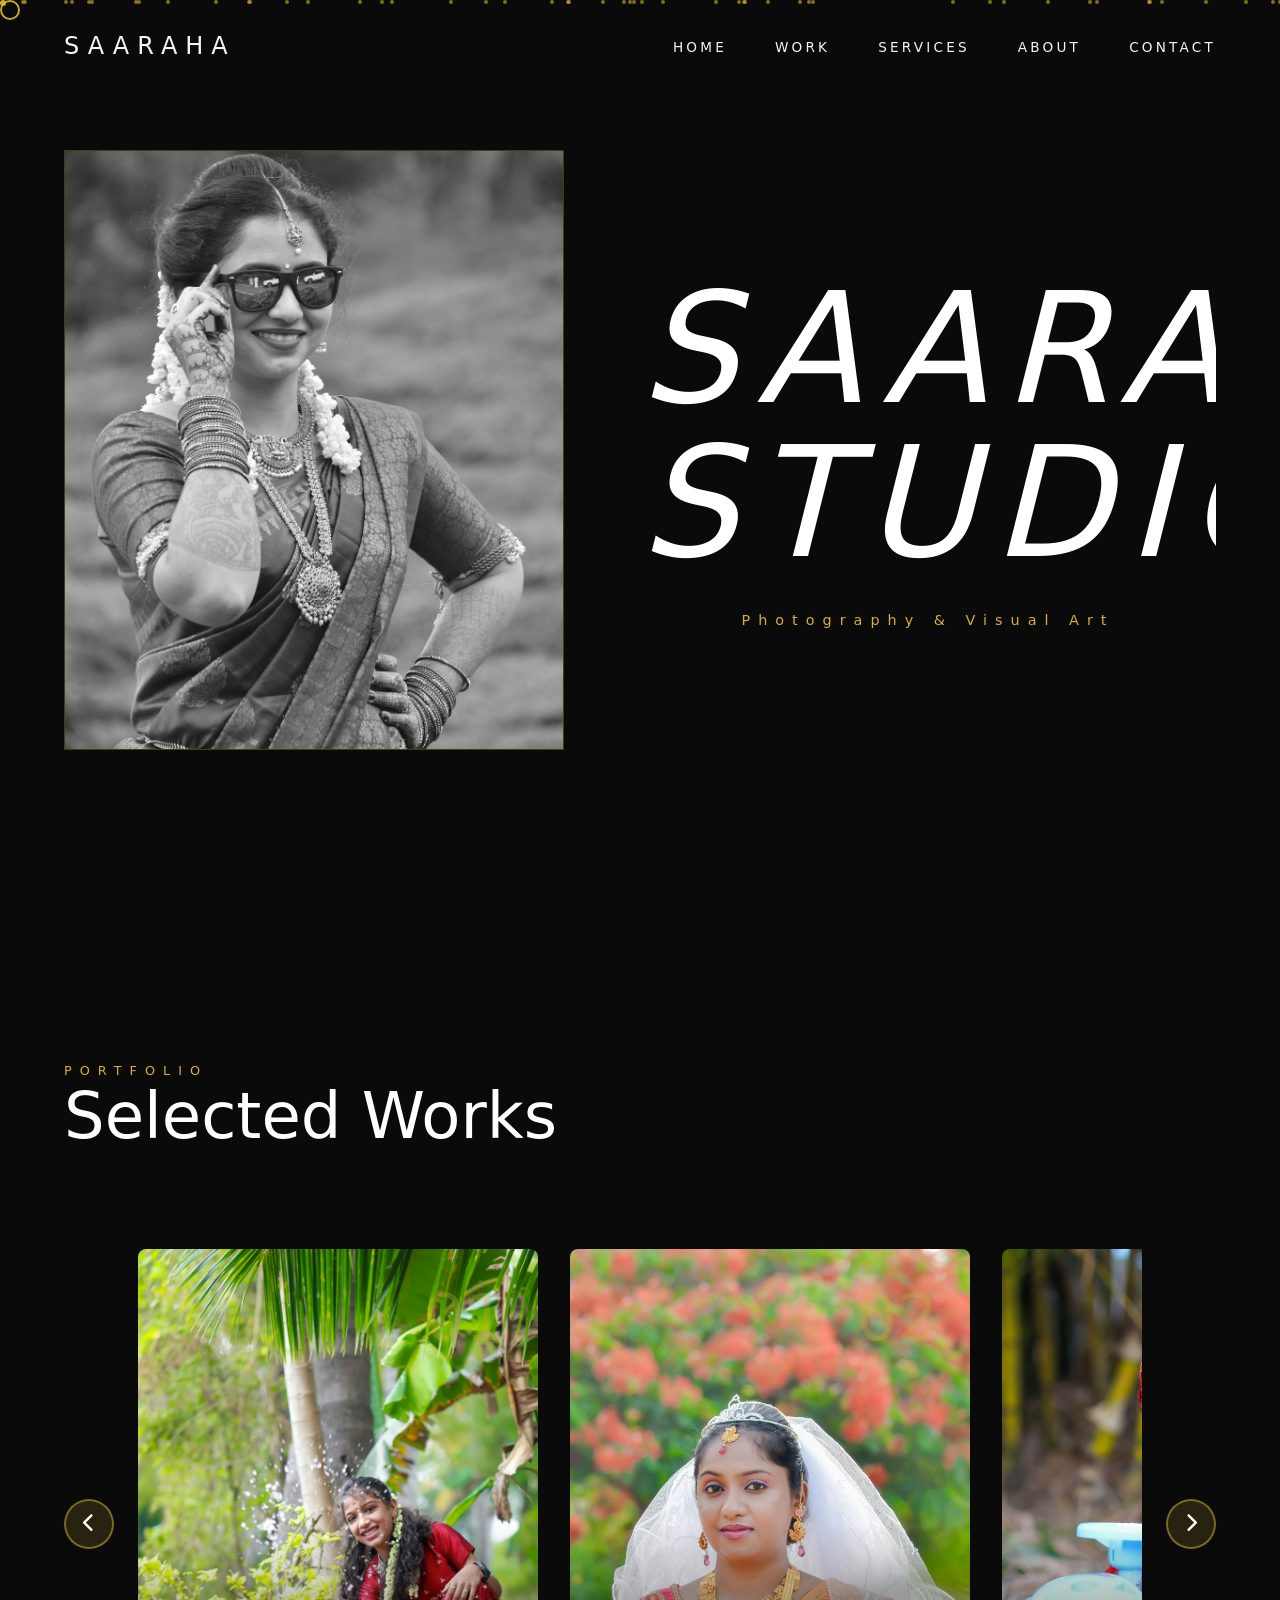
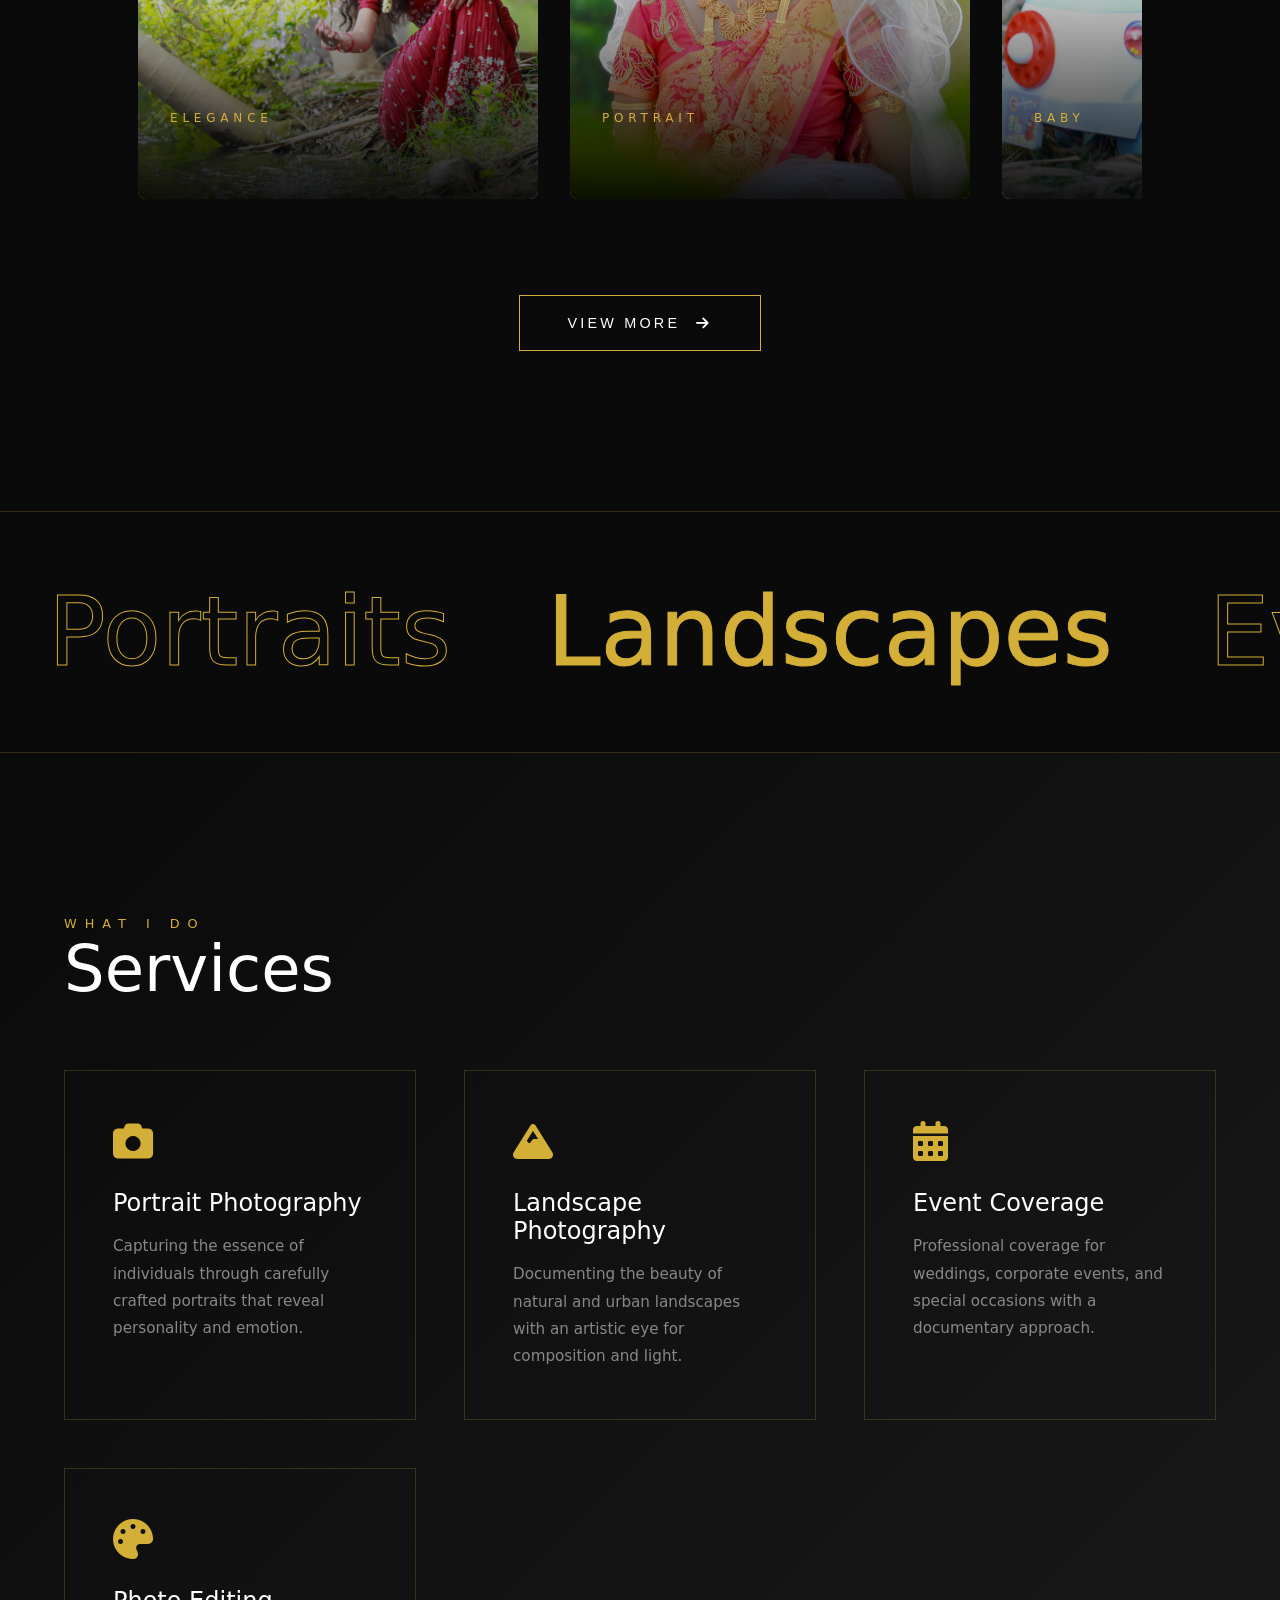
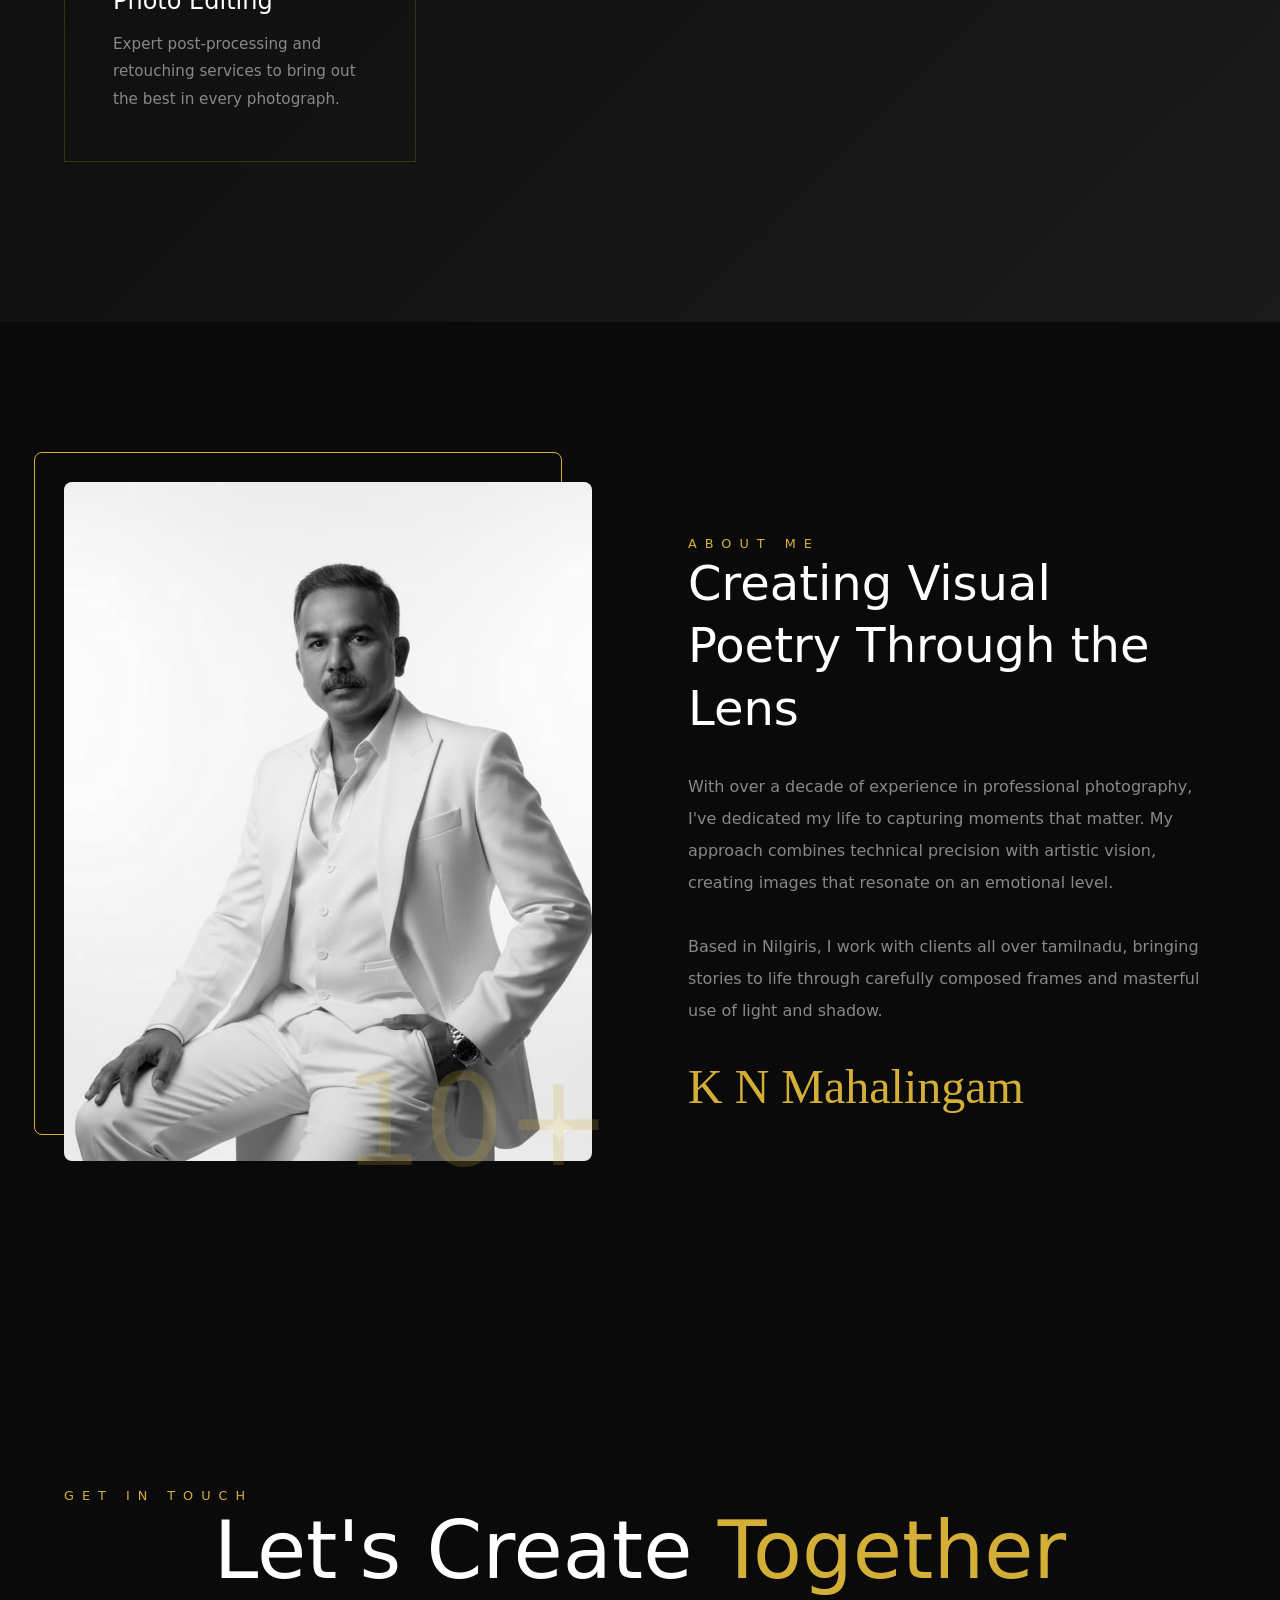
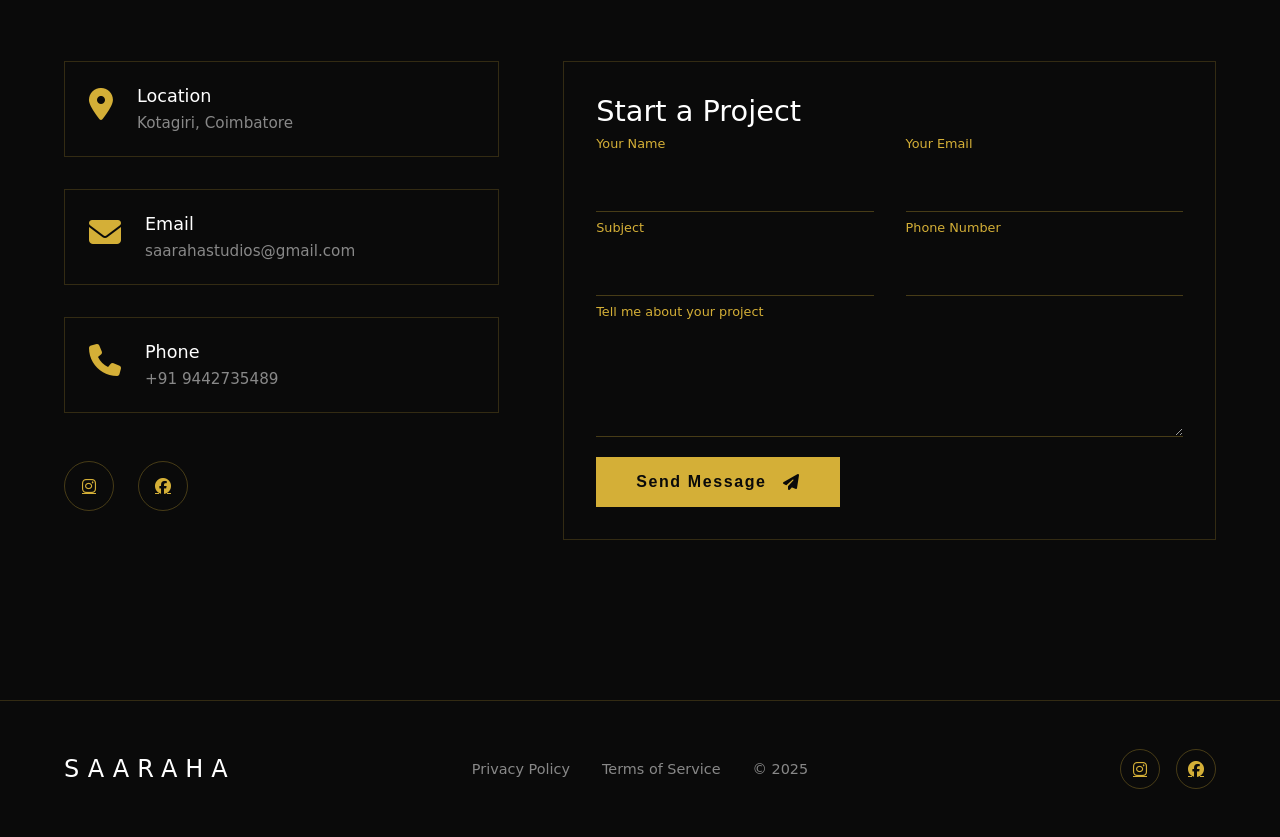
==== commit 8b752b3e: "file changes by copilot" ====
--- a/photo.html
+++ b/photo.html
@@ -98,75 +98,96 @@
       <span class="section-title">Portfolio</span>
       <h2 class="section-heading">Selected Works</h2>
 
-      <div class="gallery-container">
-        <div class="gallery-card">
-          <img
-            src="images/photo3.jpg"
-            alt="Portrait"
-          />
-          <div class="gallery-card-overlay">
-            <span>Elegance</span>
-            <h3>Puberty function</h3>
-          </div>
-          <div class="gallery-card-number">01</div>
-        </div>
-        <div class="gallery-card">
-          <img
-            src="images/photo1.jpeg"
-            alt="Mountains"
-          />
-          <div class="gallery-card-overlay">
-            <span>Portrait</span>
-            <h3>Church wedding</h3>
-          </div>
-          <div class="gallery-card-number">02</div>
-        </div>
-        <div class="gallery-card">
-          <img
-            src="images/photo6.jpeg"
-            alt="Night"
-          />
-          <div class="gallery-card-overlay">
-            <span>Baby</span>
-            <h3>Birthday shoot</h3>
-          </div>
-          <div class="gallery-card-number">03</div>
-        </div>
-        <div class="gallery-card">
-          <img
-            src="images/photo5.jpeg"
-            alt="Portrait"
-          />
-          <div class="gallery-card-overlay">
-            <span>Natural Light</span>
-            <h3>Pre wedding</h3>
-          </div>
-          <div class="gallery-card-number">04</div>
-        </div>
-        <div class="gallery-card">
-          <img
-            src="images/photo4.jpeg"
-            alt="Nature"
-          />
-          <div class="gallery-card-overlay">
-            <span>Charming</span>
-            <h3>Puberty function</h3>
-          </div>
-          <div class="gallery-card-number">05</div>
-        </div>
-        <div class="gallery-card">
-          <img
-            src="images/photo2.jpeg"
-            alt="Fashion"
-          />
-          <div class="gallery-card-overlay">
-            <span>Traditional</span>
-            <h3>Temple wedding</h3>
-          </div>
-          <div class="gallery-card-number">06</div>
-        </div>
-      </div>
-    </section>
+      <div class="gallery-wrapper">
+        <button class="gallery-nav gallery-nav-left" aria-label="Previous image">
+          <i class="fas fa-chevron-left"></i>
+        </button>
+        <div class="gallery-container">
+          <div class="gallery-card">
+            <img src="images/photo3.jpg" alt="Elegance - Puberty function" />
+            <div class="gallery-card-overlay">
+              <span>Elegance</span>
+              <h3>Puberty function</h3>
+            </div>
+            <div class="gallery-card-number">01</div>
+          </div>
+          <div class="gallery-card">
+            <img src="images/photo1.jpeg" alt="Portrait - Church wedding" />
+            <div class="gallery-card-overlay">
+              <span>Portrait</span>
+              <h3>Church wedding</h3>
+            </div>
+            <div class="gallery-card-number">02</div>
+          </div>
+          <div class="gallery-card">
+            <img src="images/photo6.jpeg" alt="Baby - Birthday shoot" />
+            <div class="gallery-card-overlay">
+              <span>Baby</span>
+              <h3>Birthday shoot</h3>
+            </div>
+            <div class="gallery-card-number">03</div>
+          </div>
+          <div class="gallery-card">
+            <img src="images/photo5.jpeg" alt="Natural Light - Pre wedding" />
+            <div class="gallery-card-overlay">
+              <span>Natural Light</span>
+              <h3>Pre wedding</h3>
+            </div>
+            <div class="gallery-card-number">04</div>
+          </div>
+          <div class="gallery-card">
+            <img src="images/photo4.jpeg" alt="Charming - Puberty function" />
+            <div class="gallery-card-overlay">
+              <span>Charming</span>
+              <h3>Puberty function</h3>
+            </div>
+            <div class="gallery-card-number">05</div>
+          </div>
+          <div class="gallery-card">
+            <img src="images/photo2.jpeg" alt="Traditional - Temple wedding" />
+            <div class="gallery-card-overlay">
+              <span>Traditional</span>
+              <h3>Temple wedding</h3>
+            </div>
+            <div class="gallery-card-number">06</div>
+          </div>
+        </div>
+        <button class="gallery-nav gallery-nav-right" aria-label="Next image">
+          <i class="fas fa-chevron-right"></i>
+        </button>
+      </div>
+
+      <!-- View More Button -->
+      <div class="gallery-view-more">
+        <button class="view-more-btn" id="viewMoreBtn">
+          View More <i class="fas fa-arrow-right"></i>
+        </button>
+      </div>
+    </section>
+
+    <!-- Lightbox Modal -->
+    <div class="lightbox" id="lightbox">
+      <span class="lightbox-close" aria-label="Close lightbox">&times;</span>
+      <div class="lightbox-content">
+        <img class="lightbox-image" src="" alt="" />
+        <div class="lightbox-caption"></div>
+      </div>
+      <button class="lightbox-prev" aria-label="Previous image">
+        <i class="fas fa-chevron-left"></i>
+      </button>
+      <button class="lightbox-next" aria-label="Next image">
+        <i class="fas fa-chevron-right"></i>
+      </button>
+    </div>
+
+    <!-- Full Gallery Modal -->
+    <div class="full-gallery-modal" id="fullGalleryModal">
+      <span class="modal-close" aria-label="Close gallery">&times;</span>
+      <h2>All Works</h2>
+      <div class="full-gallery-grid" id="fullGalleryGrid">
+        <!-- Images will be populated by JavaScript -->
+      </div>
+    </div>
 
     <!-- Marquee Section -->
     <section class="marquee-section">
@@ -280,8 +301,12 @@
             </div>
           </div>
           <div class="contact-social">
-            <a href="https://www.instagram.com/saaraha_studios?igsh=MXExMjZjbGI4M21ucQ=="><i class="fab fa-instagram"></i></a>
-            <a href="https://www.facebook.com/share/1GcwtL3xS6/"><i class="fab fa-facebook"></i></a>
+            <a href="https://www.instagram.com/saaraha_studios?igsh=MXExMjZjbGI4M21ucQ==">
+              <i class="fab fa-instagram"></i>
+            </a>
+            <a href="https://www.facebook.com/share/1GcwtL3xS6/">
+              <i class="fab fa-facebook"></i>
+            </a>
           </div>
         </div>
 
@@ -333,11 +358,15 @@
         <a href="#">© 2025</a>
       </div>
       <div class="social-icons">
-        <a href="https://www.instagram.com/saaraha_studios?igsh=MXExMjZjbGI4M21ucQ=="><i class="fab fa-instagram"></i></a>
-        <a href="https://www.facebook.com/share/1GcwtL3xS6/"><i class="fab fa-facebook"></i></a>
+        <a href="https://www.instagram.com/saaraha_studios?igsh=MXExMjZjbGI4M21ucQ==">
+          <i class="fab fa-instagram"></i>
+        </a>
+        <a href="https://www.facebook.com/share/1GcwtL3xS6/">
+          <i class="fab fa-facebook"></i>
+        </a>
       </div>
     </footer>
 
     <script src="script.js"></script>
   </body>
-</html>
+</html>
--- a/styles.css
+++ b/styles.css
@@ -3,10 +3,11 @@
   padding: 0;
   box-sizing: border-box;
 }
+
 /* ---- FIX: Hide mobile menu on desktop ---- */
 .mobile-menu {
-  display: none !important; /* hide on desktop */
-  transform: translateX(100%); /* move fully off screen */
+  display: none !important;
+  transform: translateX(100%);
 }
 
 /* Slide-in when active */
@@ -17,18 +18,19 @@
 /* Enable mobile menu only on small screens */
 @media (max-width: 991px) {
   .mobile-menu {
-    display: flex !important; /* show only on mobile */
+    display: flex !important;
     transform: translateX(100%);
   }
 }
+
 /* --- Split hero section into left text + right frame --- */
 .hero {
   display: flex !important;
-  flex-direction: row; /* side-by-side layout */
+  flex-direction: row;
   justify-content: center;
   align-items: center;
-  gap: 4rem; /* space between text and frame */
-  text-align: left; /* left text alignment */
+  gap: 4rem;
+  text-align: left;
   padding-left: 5%;
   padding-right: 5%;
 }
@@ -49,6 +51,7 @@
   width: 50% !important;
   margin-top: 0 !important;
 }
+
 @media (max-width: 991px) {
   .hero {
     flex-direction: column !important;
@@ -451,6 +454,14 @@
   margin-bottom: 4rem;
 }
 
+/* Gallery Wrapper with Navigation */
+.gallery-wrapper {
+  position: relative;
+  display: flex;
+  align-items: center;
+  gap: 1.5rem;
+}
+
 /* Horizontal Scroll Gallery */
 .gallery-container {
   display: flex;
@@ -459,6 +470,7 @@
   padding: 2rem 0;
   scroll-snap-type: x mandatory;
   scrollbar-width: none;
+  flex: 1;
 }
 
 .gallery-container::-webkit-scrollbar {
@@ -472,6 +484,7 @@
   scroll-snap-align: start;
   overflow: hidden;
   cursor: pointer;
+  border-radius: 8px;
 }
 
 .gallery-card img {
@@ -525,346 +538,51 @@
   color: rgba(212, 175, 55, 0.3);
 }
 
-/* Services Section */
-.services {
-  padding: 10rem 5%;
-  background: linear-gradient(135deg, #0a0a0a 0%, #1a1a1a 100%);
-}
-
-.services-grid {
-  display: grid;
-  grid-template-columns: repeat(auto-fit, minmax(300px, 1fr));
-  gap: 3rem;
-  margin-top: 4rem;
-}
-
-.service-card {
-  padding: 3rem;
-  border: 1px solid rgba(212, 175, 55, 0.2);
-  position: relative;
-  overflow: hidden;
-  transition: 0.5s;
-}
-
-.service-card::before {
-  content: "";
-  position: absolute;
-  inset: 0;
-  background: linear-gradient(135deg, rgba(212, 175, 55, 0.1), transparent);
-  transform: translateX(-100%);
-  transition: transform 0.5s;
-}
-
-.service-card:hover::before {
-  transform: translateX(0);
-}
-
-.service-card:hover {
-  border-color: var(--gold);
-  transform: translateY(-10px);
-}
-
-.service-icon {
-  font-size: 2.5rem;
-  color: var(--gold);
-  margin-bottom: 1.5rem;
-}
-
-.service-card h3 {
-  font-size: 1.5rem;
-  font-weight: 300;
-  margin-bottom: 1rem;
-}
-
-.service-card p {
-  color: #888;
-  line-height: 1.8;
-  font-size: 0.95rem;
-}
-
-/* Marquee Section */
-.marquee-section {
-  padding: 4rem 0;
-  overflow: hidden;
-  border-top: 1px solid rgba(212, 175, 55, 0.2);
-  border-bottom: 1px solid rgba(212, 175, 55, 0.2);
-}
-
-.marquee {
-  display: flex;
-  animation: marquee 20s linear infinite;
-}
-
-.marquee-item {
-  flex-shrink: 0;
-  font-size: clamp(3rem, 8vw, 6rem);
-  font-weight: 100;
-  padding: 0 3rem;
-  white-space: nowrap;
-  color: transparent;
-  -webkit-text-stroke: 1px var(--gold);
-}
-
-.marquee-item:nth-child(even) {
-  color: var(--gold);
-  -webkit-text-stroke: none;
-}
-
-@keyframes marquee {
-  0% {
-    transform: translateX(0);
-  }
-  100% {
-    transform: translateX(-50%);
-  }
-}
-
-/* About Section */
-.about {
-  padding: 10rem 5%;
-  display: grid;
-  grid-template-columns: 1fr 1fr;
-  gap: 6rem;
-  align-items: center;
-}
-
-.about-image {
-  position: relative;
-}
-
-.about-image img {
-  width: 100%;
-  filter: grayscale(100%);
-  transition: filter 0.5s;
-}
-
-.about-image:hover img {
-  filter: grayscale(0%);
-}
-
-.about-image::before {
-  content: "";
-  position: absolute;
-  top: -30px;
-  left: -30px;
-  right: 30px;
-  bottom: 30px;
-  border: 1px solid var(--gold);
-  z-index: -1;
-}
-
-.about-image::after {
-  content: "10+";
-  position: absolute;
-  bottom: -20px;
-  right: -20px;
-  font-size: 8rem;
-  font-weight: 100;
-  color: rgba(212, 175, 55, 0.2);
-  line-height: 1;
-}
-
-.about-content h2 {
-  font-size: 3rem;
-  font-weight: 200;
-  margin-bottom: 2rem;
-  line-height: 1.3;
-}
-
-.about-content p {
-  color: #888;
-  line-height: 2;
-  margin-bottom: 2rem;
-}
-
-.signature {
-  font-family: "Brush Script MT", cursive;
-  font-size: 3rem;
-  color: var(--gold);
-}
-
-/* Contact Section */
-.contact {
-  padding: 10rem 5%;
-  position: relative;
-}
-
-.contact-heading {
-  font-size: clamp(2.5rem, 8vw, 5rem);
-  font-weight: 100;
-  margin-bottom: 4rem;
-  text-align: center;
-}
-
-.contact-heading span {
-  color: var(--gold);
-}
-
-.contact-container {
-  display: grid;
-  grid-template-columns: 1fr 1.5fr;
-  gap: 4rem;
-  max-width: 1200px;
-  margin: 0 auto;
-}
-
-.contact-info {
-  display: flex;
-  flex-direction: column;
-  gap: 2rem;
-}
-
-.contact-info-item {
-  display: flex;
-  align-items: flex-start;
-  gap: 1.5rem;
-  padding: 1.5rem;
-  border: 1px solid rgba(212, 175, 55, 0.2);
-  transition: all 0.4s;
-}
-
-.contact-info-item:hover {
-  border-color: var(--gold);
-  transform: translateX(10px);
-  background: rgba(212, 175, 55, 0.05);
-}
-
-.contact-icon {
+/* Gallery Navigation Arrows */
+.gallery-nav {
   width: 50px;
   height: 50px;
   display: flex;
   align-items: center;
   justify-content: center;
-  border: 1px solid var(--gold);
-  color: var(--gold);
-  font-size: 1.2rem;
-  flex-shrink: 0;
-}
-
-.contact-info-item h4 {
-  font-size: 0.85rem;
-  letter-spacing: 0.2rem;
-  text-transform: uppercase;
-  color: var(--gold);
-  margin-bottom: 0.5rem;
-  font-weight: 400;
-}
-
-.contact-info-item p {
-  color: #aaa;
-  font-size: 0.95rem;
-}
-
-.contact-social {
-  display: flex;
-  gap: 1rem;
-  margin-top: 1rem;
-}
-
-.contact-social a {
-  width: 50px;
-  height: 50px;
-  display: flex;
-  align-items: center;
-  justify-content: center;
-  border: 1px solid rgba(212, 175, 55, 0.3);
+  background: rgba(212, 175, 55, 0.15);
+  border: 2px solid rgba(212, 175, 55, 0.5);
   color: var(--white);
   font-size: 1.2rem;
+  cursor: pointer;
+  border-radius: 50%;
+  -webkit-backdrop-filter: blur(10px);
+  backdrop-filter: blur(10px);
   transition: all 0.4s;
-}
-
-.contact-social a:hover {
-  background: var(--gold);
+  z-index: 100;
+  flex-shrink: 0;
+}
+
+.gallery-nav:hover {
+  background: rgba(212, 175, 55, 0.3);
   border-color: var(--gold);
-  color: var(--black);
-  transform: translateY(-5px);
-}
-
-.contact-form {
-  background: rgba(255, 255, 255, 0.02);
-  border: 1px solid rgba(212, 175, 55, 0.2);
-  padding: 3rem;
-}
-
-.contact-form h3 {
-  font-size: 1.8rem;
-  font-weight: 300;
-  margin-bottom: 2.5rem;
-  color: var(--gold);
-}
-
-.form-row {
-  display: grid;
-  grid-template-columns: 1fr 1fr;
-  gap: 2rem;
-}
-
-.form-group {
+  color: var(--gold);
+  box-shadow: 0 0 20px rgba(212, 175, 55, 0.4);
+  transform: scale(1.1);
+}
+
+.gallery-nav:active {
+  transform: scale(0.95);
+}
+
+.gallery-nav-left,
+.gallery-nav-right {
   position: relative;
-  margin-bottom: 2rem;
-}
-
-.form-group input,
-.form-group textarea {
-  width: 100%;
-  padding: 1rem 0;
-  background: transparent;
-  border: none;
-  border-bottom: 1px solid rgba(255, 255, 255, 0.2);
-  color: var(--white);
-  font-size: 1rem;
-  font-family: inherit;
-  transition: border-color 0.3s;
-}
-
-.form-group textarea {
-  resize: none;
-  min-height: 120px;
-}
-
-.form-group label {
-  position: absolute;
-  left: 0;
-  top: 1rem;
-  font-size: 0.9rem;
-  color: #888;
-  pointer-events: none;
-  transition: all 0.3s;
-}
-
-.form-group input:focus,
-.form-group textarea:focus {
-  outline: none;
-  border-bottom-color: var(--gold);
-}
-
-.form-group input:focus ~ label,
-.form-group input:valid ~ label,
-.form-group textarea:focus ~ label,
-.form-group textarea:valid ~ label {
-  top: -0.8rem;
-  font-size: 0.75rem;
-  color: var(--gold);
-  letter-spacing: 0.1rem;
-  text-transform: uppercase;
-}
-
-.input-line {
-  position: absolute;
-  bottom: 0;
-  left: 0;
-  width: 0;
-  height: 2px;
-  background: var(--gold);
-  transition: width 0.4s;
-}
-
-.form-group input:focus ~ .input-line,
-.form-group textarea:focus ~ .input-line {
-  width: 100%;
-}
-
-.submit-btn {
+}
+
+/* Gallery View More Button */
+.gallery-view-more {
+  display: flex;
+  justify-content: center;
+  margin-top: 4rem;
+}
+
+.view-more-btn {
   display: inline-flex;
   align-items: center;
   gap: 1rem;
@@ -879,10 +597,9 @@
   position: relative;
   overflow: hidden;
   transition: all 0.4s;
-  margin-top: 1rem;
-}
-
-.submit-btn::before {
+}
+
+.view-more-btn::before {
   content: "";
   position: absolute;
   top: 0;
@@ -893,827 +610,893 @@
   transition: left 0.5s;
 }
 
-.submit-btn:hover::before {
+.view-more-btn:hover::before {
   left: 100%;
 }
 
-.submit-btn:hover {
+.view-more-btn:hover {
   background: var(--gold);
   color: var(--black);
   box-shadow: 0 0 30px rgba(212, 175, 55, 0.4);
 }
 
-.submit-btn i {
+.view-more-btn i {
   transition: transform 0.3s;
 }
 
-.submit-btn:hover i {
-  transform: translateX(5px) rotate(-20deg);
-}
-
-/* Success message */
-.success-message {
+.view-more-btn:hover i {
+  transform: translateX(5px);
+}
+
+/* Lightbox Modal */
+.lightbox {
+  position: fixed;
+  inset: 0;
+  background: rgba(0, 0, 0, 0.95);
+  -webkit-backdrop-filter: blur(10px);
+  backdrop-filter: blur(10px);
+  display: flex;
+  align-items: center;
+  justify-content: center;
+  z-index: 9998;
+  opacity: 0;
+  visibility: hidden;
+  transition: opacity 0.4s, visibility 0.4s;
+}
+
+.lightbox.active {
+  opacity: 1;
+  visibility: visible;
+}
+
+.lightbox-content {
+  position: relative;
+  max-width: 90%;
+  max-height: 90vh;
+  display: flex;
+  flex-direction: column;
+  align-items: center;
+}
+
+.lightbox-image {
+  max-width: 100%;
+  max-height: 70vh;
+  object-fit: contain;
+  animation: zoomIn 0.4s ease;
+  border-radius: 8px;
+}
+
+@keyframes zoomIn {
+  from {
+    opacity: 0;
+    transform: scale(0.9);
+  }
+  to {
+    opacity: 1;
+    transform: scale(1);
+  }
+}
+
+.lightbox-caption {
+  color: var(--gold);
+  font-size: 1.2rem;
+  margin-top: 2rem;
+  text-align: center;
+  animation: fadeIn 0.4s ease 0.2s both;
+}
+
+.lightbox-close {
+  position: absolute;
+  top: 2rem;
+  right: 2rem;
+  font-size: 3rem;
+  color: var(--white);
+  cursor: pointer;
+  z-index: 10000;
+  transition: color 0.3s, transform 0.3s;
+  background: none;
+  border: none;
+  padding: 0;
+  width: auto;
+  height: auto;
+  display: flex;
+  align-items: center;
+  justify-content: center;
+}
+
+.lightbox-close:hover {
+  color: var(--gold);
+  transform: rotate(90deg);
+}
+
+/* Glassy Lightbox Arrow Buttons */
+.lightbox-prev,
+.lightbox-next {
+  position: absolute;
+  top: 50%;
+  transform: translateY(-50%);
+  width: 60px;
+  height: 60px;
+  display: flex;
+  align-items: center;
+  justify-content: center;
+  background: rgba(212, 175, 55, 0.15);
+  border: 2px solid rgba(212, 175, 55, 0.5);
+  color: var(--white);
+  font-size: 1.5rem;
+  cursor: pointer;
+  border-radius: 50%;
+  -webkit-backdrop-filter: blur(10px);
+  backdrop-filter: blur(10px);
+  transition: all 0.4s;
+  z-index: 9999;
+}
+
+.lightbox-prev:hover,
+.lightbox-next:hover {
+  background: rgba(212, 175, 55, 0.3);
+  border-color: var(--gold);
+  color: var(--gold);
+  box-shadow: 0 0 20px rgba(212, 175, 55, 0.4);
+  transform: translateY(-50%) scale(1.1);
+}
+
+.lightbox-prev {
+  left: 2rem;
+}
+
+.lightbox-next {
+  right: 2rem;
+}
+
+.lightbox-prev:active,
+.lightbox-next:active {
+  transform: translateY(-50%) scale(0.95);
+}
+
+/* Full Gallery Modal */
+.full-gallery-modal {
+  position: fixed;
+  inset: 0;
+  background: rgba(0, 0, 0, 0.98);
+  -webkit-backdrop-filter: blur(10px);
+  backdrop-filter: blur(10px);
   display: none;
+  align-items: center;
+  justify-content: center;
+  z-index: 9997;
+  overflow-y: auto;
+  padding: 3rem 5%;
+}
+
+.full-gallery-modal.active {
+  display: flex;
+  flex-direction: column;
+}
+
+.full-gallery-modal h2 {
+  font-size: 3rem;
+  font-weight: 200;
+  margin-bottom: 3rem;
   text-align: center;
+  color: var(--white);
+}
+
+.modal-close {
+  position: absolute;
+  top: 2rem;
+  right: 2rem;
+  font-size: 3rem;
+  color: var(--white);
+  cursor: pointer;
+  transition: color 0.3s, transform 0.3s;
+  z-index: 10000;
+  background: none;
+  border: none;
+  padding: 0;
+  width: auto;
+  height: auto;
+  display: flex;
+  align-items: center;
+  justify-content: center;
+}
+
+.modal-close:hover {
+  color: var(--gold);
+  transform: rotate(90deg);
+}
+
+.full-gallery-grid {
+  display: grid;
+  grid-template-columns: repeat(auto-fill, minmax(280px, 1fr));
+  gap: 2rem;
+  width: 100%;
+  max-width: 1400px;
+  margin: 0 auto;
+}
+
+.full-gallery-item {
+  position: relative;
+  overflow: hidden;
+  height: 350px;
+  cursor: pointer;
+  transition: transform 0.3s;
+  border-radius: 8px;
+}
+
+.full-gallery-item img {
+  width: 100%;
+  height: 100%;
+  object-fit: cover;
+  transition: transform 0.5s cubic-bezier(0.4, 0, 0.2, 1);
+}
+
+.full-gallery-item:hover img {
+  transform: scale(1.1);
+}
+
+.full-gallery-overlay {
+  position: absolute;
+  inset: 0;
+  background: linear-gradient(to top, rgba(0, 0, 0, 0.9) 0%, transparent 40%);
+  padding: 2rem;
+  display: flex;
+  flex-direction: column;
+  justify-content: flex-end;
+  transition: all 0.4s;
+}
+
+.full-gallery-item:hover .full-gallery-overlay {
+  background: linear-gradient(to top, rgba(0, 0, 0, 0.95) 0%, transparent 30%);
+}
+
+.full-gallery-overlay span {
+  font-size: 0.75rem;
+  letter-spacing: 0.3rem;
+  color: var(--gold);
+  text-transform: uppercase;
+  margin-bottom: 0.5rem;
+}
+
+.full-gallery-overlay h4 {
+  font-size: 1.5rem;
+  font-weight: 300;
+  color: var(--white);
+  transform: translateY(10px);
+  opacity: 0;
+  transition: all 0.4s;
+}
+
+.full-gallery-item:hover .full-gallery-overlay h4 {
+  transform: translateY(0);
+  opacity: 1;
+}
+
+/* Services Section */
+.services {
+  padding: 10rem 5%;
+  background: linear-gradient(135deg, #0a0a0a 0%, #1a1a1a 100%);
+}
+
+.services-grid {
+  display: grid;
+  grid-template-columns: repeat(auto-fit, minmax(300px, 1fr));
+  gap: 3rem;
+  margin-top: 4rem;
+}
+
+.service-card {
   padding: 3rem;
-}
-
-.success-message.show {
-  display: block;
-  animation: fadeInUp 0.6s ease;
-}
-
-.success-message i {
-  font-size: 4rem;
+  border: 1px solid rgba(212, 175, 55, 0.2);
+  position: relative;
+  overflow: hidden;
+  transition: 0.5s;
+}
+
+.service-card::before {
+  content: "";
+  position: absolute;
+  inset: 0;
+  background: linear-gradient(135deg, rgba(212, 175, 55, 0.1), transparent);
+  transform: translateX(-100%);
+  transition: transform 0.5s;
+}
+
+.service-card:hover::before {
+  transform: translateX(0);
+}
+
+.service-card:hover {
+  border-color: var(--gold);
+  transform: translateY(-10px);
+}
+
+.service-icon {
+  font-size: 2.5rem;
   color: var(--gold);
   margin-bottom: 1.5rem;
 }
 
-.success-message h3 {
-  font-size: 2rem;
+.service-card h3 {
+  font-size: 1.5rem;
   font-weight: 300;
   margin-bottom: 1rem;
 }
 
+.service-card p {
+  color: #888;
+  line-height: 1.8;
+  font-size: 0.95rem;
+}
+
+/* Marquee Section */
+.marquee-section {
+  padding: 4rem 0;
+  overflow: hidden;
+  border-top: 1px solid rgba(212, 175, 55, 0.2);
+  border-bottom: 1px solid rgba(212, 175, 55, 0.2);
+}
+
+.marquee {
+  display: flex;
+  animation: marquee 20s linear infinite;
+}
+
+.marquee-item {
+  flex-shrink: 0;
+  font-size: clamp(3rem, 8vw, 6rem);
+  font-weight: 100;
+  padding: 0 3rem;
+  white-space: nowrap;
+  color: transparent;
+  -webkit-text-stroke: 1px var(--gold);
+}
+
+.marquee-item:nth-child(even) {
+  color: var(--gold);
+  -webkit-text-stroke: none;
+}
+
+@keyframes marquee {
+  0% {
+    transform: translateX(0);
+  }
+  100% {
+    transform: translateX(-50%);
+  }
+}
+
+/* About Section */
+.about {
+  padding: 10rem 5%;
+  display: grid;
+  grid-template-columns: 1fr 1fr;
+  gap: 6rem;
+  align-items: center;
+}
+
+.about-image {
+  position: relative;
+}
+
+.about-image img {
+  width: 100%;
+  filter: grayscale(100%);
+  transition: filter 0.5s;
+  border-radius: 8px;
+}
+
+.about-image:hover img {
+  filter: grayscale(0%);
+}
+
+.about-image::before {
+  content: "";
+  position: absolute;
+  top: -30px;
+  left: -30px;
+  right: 30px;
+  bottom: 30px;
+  border: 1px solid var(--gold);
+  z-index: -1;
+  border-radius: 8px;
+}
+
+.about-image::after {
+  content: "10+";
+  position: absolute;
+  bottom: -20px;
+  right: -20px;
+  font-size: 8rem;
+  font-weight: 100;
+  color: rgba(212, 175, 55, 0.2);
+  line-height: 1;
+}
+
+.about-content h2 {
+  font-size: 3rem;
+  font-weight: 200;
+  margin-bottom: 2rem;
+  line-height: 1.3;
+}
+
+.about-content p {
+  color: #888;
+  line-height: 2;
+  margin-bottom: 2rem;
+}
+
+.signature {
+  font-family: "Brush Script MT", cursive;
+  font-size: 3rem;
+  color: var(--gold);
+}
+
+/* Contact Section */
+.contact {
+  padding: 10rem 5%;
+  position: relative;
+}
+
+.contact-heading {
+  font-size: clamp(2.5rem, 8vw, 5rem);
+  font-weight: 100;
+  margin-bottom: 4rem;
+  text-align: center;
+}
+
+.contact-heading span {
+  color: var(--gold);
+}
+
+.contact-container {
+  display: grid;
+  grid-template-columns: 1fr 1.5fr;
+  gap: 4rem;
+  max-width: 1200px;
+  margin: 0 auto;
+}
+
+.contact-info {
+  display: flex;
+  flex-direction: column;
+  gap: 2rem;
+}
+
+.contact-info-item {
+  display: flex;
+  align-items: flex-start;
+  gap: 1.5rem;
+  padding: 1.5rem;
+  border: 1px solid rgba(212, 175, 55, 0.2);
+  transition: all 0.4s;
+}
+
+.contact-info-item:hover {
+  border-color: var(--gold);
+  background: rgba(212, 175, 55, 0.05);
+}
+
+.contact-icon {
+  font-size: 2rem;
+  color: var(--gold);
+  flex-shrink: 0;
+}
+
+.contact-info-item h4 {
+  font-size: 1.1rem;
+  font-weight: 500;
+  margin-bottom: 0.5rem;
+}
+
+.contact-info-item p {
+  color: #888;
+  font-size: 0.95rem;
+}
+
+.contact-social {
+  display: flex;
+  gap: 1.5rem;
+  margin-top: 1rem;
+}
+
+.contact-social a {
+  width: 50px;
+  height: 50px;
+  display: flex;
+  align-items: center;
+  justify-content: center;
+  border: 1px solid rgba(212, 175, 55, 0.3);
+  border-radius: 50%;
+  color: var(--gold);
+  transition: all 0.3s;
+}
+
+.contact-social a:hover {
+  background: var(--gold);
+  color: var(--black);
+}
+
+.contact-form {
+  padding: 2rem;
+  border: 1px solid rgba(212, 175, 55, 0.2);
+}
+
+.contact-form h3 {
+  font-size: 1.8rem;
+  font-weight: 300;
+  margin-bottom: 2rem;
+  color: var(--white);
+}
+
+.form-row {
+  display: grid;
+  grid-template-columns: 1fr 1fr;
+  gap: 2rem;
+  margin-bottom: 2rem;
+}
+
+.form-group {
+  position: relative;
+}
+
+.form-group input,
+.form-group textarea {
+  width: 100%;
+  background: transparent;
+  border: none;
+  border-bottom: 1px solid rgba(212, 175, 55, 0.3);
+  padding: 1rem 0;
+  color: var(--white);
+  font-family: inherit;
+  font-size: 1rem;
+  transition: border-color 0.3s;
+}
+
+.form-group input:focus,
+.form-group textarea:focus {
+  outline: none;
+  border-bottom-color: var(--gold);
+}
+
+.form-group label {
+  position: absolute;
+  top: 1rem;
+  left: 0;
+  color: #888;
+  font-size: 0.95rem;
+  pointer-events: none;
+  transition: all 0.3s;
+}
+
+.form-group input:focus + label,
+.form-group input:not(:placeholder-shown) + label,
+.form-group textarea:focus + label,
+.form-group textarea:not(:placeholder-shown) + label {
+  top: -1.5rem;
+  color: var(--gold);
+  font-size: 0.8rem;
+}
+
+.input-line {
+  position: absolute;
+  bottom: 0;
+  left: 0;
+  width: 0;
+  height: 2px;
+  background: var(--gold);
+  transition: width 0.3s;
+}
+
+.form-group input:focus ~ .input-line,
+.form-group textarea:focus ~ .input-line {
+  width: 100%;
+}
+
+.submit-btn {
+  display: inline-flex;
+  align-items: center;
+  gap: 1rem;
+  padding: 1rem 2.5rem;
+  background: var(--gold);
+  color: var(--black);
+  border: none;
+  font-size: 1rem;
+  font-weight: 600;
+  letter-spacing: 0.1rem;
+  cursor: pointer;
+  transition: all 0.4s;
+  margin-top: 1rem;
+}
+
+.submit-btn:hover {
+  transform: translateY(-2px);
+  box-shadow: 0 10px 30px rgba(212, 175, 55, 0.3);
+}
+
+.submit-btn:active {
+  transform: translateY(0);
+}
+
+.success-message {
+  padding: 2rem;
+  background: rgba(76, 175, 80, 0.2);
+  border: 1px solid rgba(76, 175, 80, 0.5);
+  border-radius: 8px;
+  text-align: center;
+  animation: slideIn 0.4s ease;
+}
+
+.success-message i {
+  font-size: 2.5rem;
+  color: #4caf50;
+  margin-bottom: 1rem;
+}
+
+.success-message h3 {
+  color: var(--white);
+  margin-bottom: 0.5rem;
+}
+
 .success-message p {
   color: #888;
 }
 
-@keyframes fadeInUp {
+@keyframes slideIn {
   from {
     opacity: 0;
-    transform: translateY(30px);
+    transform: translateY(20px);
   }
   to {
     opacity: 1;
     transform: translateY(0);
   }
 }
-@media (max-width: 600px) {
-  .preloader-text {
-    font-size: 2rem !important; /* smaller size */
-    letter-spacing: 1rem !important; /* reduce spacing */
-  }
-  .preloader-text span {
-    animation: wave 2s infinite !important; /* keep wave but lighter */
-  }
-}
-
-/* ========== RESPONSIVE DESIGN ========== */
-
-/* Large Desktop (1400px and above) */
-@media (min-width: 1400px) {
-  .hero {
-    padding: 0 10%;
-  }
-  .hero-frame {
-    width: 380px;
-    height: 480px;
-  }
-  .frame-side {
-    width: 380px;
-    height: 480px;
-  }
-  .frame-side:nth-child(1) {
-    transform: rotateY(0deg) translateZ(190px);
-  }
-  .frame-side:nth-child(2) {
-    transform: rotateY(90deg) translateZ(190px);
-  }
-  .frame-side:nth-child(3) {
-    transform: rotateY(180deg) translateZ(190px);
-  }
-  .frame-side:nth-child(4) {
-    transform: rotateY(270deg) translateZ(190px);
-  }
-  .hero-text h1 {
-    font-size: 5rem;
-  }
+
+/* Footer */
+footer {
+  padding: 3rem 5%;
+  border-top: 1px solid rgba(212, 175, 55, 0.2);
+  display: grid;
+  grid-template-columns: 1fr 1fr 1fr;
+  gap: 2rem;
+  align-items: center;
+  text-align: center;
+}
+
+footer .logo {
+  text-align: left;
+}
+
+.footer-links {
+  display: flex;
+  gap: 2rem;
+  justify-content: center;
+  flex-wrap: wrap;
+}
+
+.footer-links a {
+  color: #888;
+  text-decoration: none;
+  font-size: 0.9rem;
+  transition: color 0.3s;
+}
+
+.footer-links a:hover {
+  color: var(--gold);
+}
+
+.social-icons {
+  display: flex;
+  gap: 1rem;
+  justify-content: flex-end;
+}
+
+.social-icons a {
+  width: 40px;
+  height: 40px;
+  display: flex;
+  align-items: center;
+  justify-content: center;
+  border: 1px solid rgba(212, 175, 55, 0.3);
+  border-radius: 50%;
+  color: var(--gold);
+  transition: all 0.3s;
+}
+
+.social-icons a:hover {
+  background: var(--gold);
+  color: var(--black);
+  border-color: var(--gold);
+}
+
+/* Responsive Design */
+
+/* Tablet */
+@media (max-width: 1024px) {
   .gallery-card {
-    flex: 0 0 450px;
-    height: 600px;
-  }
-  .contact-container {
-    max-width: 1400px;
-  }
-}
-
-/* Desktop (1200px - 1399px) */
-@media (max-width: 1399px) {
-  .hero {
-    padding: 0 6%;
-  }
-  .hero-frame {
-    width: 320px;
-    height: 400px;
-  }
-  .frame-side {
-    width: 320px;
-    height: 400px;
-  }
-  .services-grid {
-    gap: 2rem;
-  }
-}
-
-/* Small Desktop / Large Tablet Landscape (992px - 1199px) */
-@media (max-width: 1199px) {
-  .hero {
-    padding: 0 5%;
-  }
-  .hero-text h1 {
-    font-size: 4rem;
-    letter-spacing: 0.5rem;
-  }
-  .hero-tagline {
-    font-size: 0.9rem;
-  }
-  .hero-frame {
-    width: 280px;
-    height: 350px;
-  }
-  .frame-side {
-    width: 280px;
-    height: 350px;
-  }
-  .frame-side:nth-child(1) {
-    transform: rotateY(0deg) translateZ(140px);
-  }
-  .frame-side:nth-child(2) {
-    transform: rotateY(90deg) translateZ(140px);
-  }
-  .frame-side:nth-child(3) {
-    transform: rotateY(180deg) translateZ(140px);
-  }
-  .frame-side:nth-child(4) {
-    transform: rotateY(270deg) translateZ(140px);
-  }
+    flex: 0 0 350px;
+    height: 450px;
+  }
+
+  .gallery-container {
+    gap: 1.5rem;
+  }
+
   .about {
     gap: 4rem;
   }
-  .about-content h2 {
-    font-size: 2.5rem;
-  }
-  .gallery-card {
-    flex: 0 0 350px;
-    height: 480px;
-  }
+
   .contact-container {
-    grid-template-columns: 1fr 1.2fr;
-    gap: 3rem;
-  }
-}
-
-/* Tablet Landscape (768px - 991px) */
-@media (max-width: 991px) {
+    grid-template-columns: 1fr;
+  }
+
+  footer {
+    grid-template-columns: 1fr;
+    gap: 1.5rem;
+    text-align: center;
+  }
+
+  footer .logo {
+    text-align: center;
+  }
+
+  .social-icons {
+    justify-content: center;
+  }
+}
+
+/* Mobile */
+@media (max-width: 768px) {
   nav {
-    padding: 1.5rem 4%;
-  }
+    padding: 1rem 5%;
+  }
+
   .nav-links {
     display: none;
   }
+
   .menu-toggle {
     display: flex;
   }
 
-  /* Hide mobile menu by default (desktop) */
-  .mobile-menu {
-    display: none;
-    /* keep your existing properties for when it is enabled in mobile */
-    position: fixed;
-    top: 0;
-    right: -100%;
-    width: 100%;
-    height: 100vh;
-    background: rgba(10, 10, 10, 0.98);
-    display: flex;
-    flex-direction: column;
-    justify-content: center;
-    align-items: center;
-    gap: 2rem;
-    transition: right 0.4s ease;
-    z-index: 999;
-  }
-
-  .mobile-menu.active {
-    right: 0;
-  }
-
-  .mobile-menu a {
-    color: var(--white);
-    text-decoration: none;
-    font-size: 1.5rem;
-    letter-spacing: 0.3rem;
-    text-transform: uppercase;
-    transition: color 0.3s;
-  }
-
-  .mobile-menu a:hover {
-    color: var(--gold);
-  }
-
-  .hero {
-    flex-direction: column;
-    justify-content: center;
-    gap: 3rem;
-    padding: 6rem 5% 4rem;
-    text-align: center;
-  }
-
-  .hero-text {
-    max-width: 100%;
-  }
-  .hero-text h1 {
-    font-size: 3.5rem;
-  }
-  .hero-tagline {
-    margin: 1.5rem auto 0;
-  }
-  .hero-cta {
-    margin-top: 2rem;
-  }
-
-  .hero-frame-container {
-    order: -1;
-  }
-  .hero-frame {
-    width: 240px;
-    height: 300px;
-  }
-  .frame-side {
-    width: 240px;
-    height: 300px;
-  }
-  .frame-side:nth-child(1) {
-    transform: rotateY(0deg) translateZ(120px);
-  }
-  .frame-side:nth-child(2) {
-    transform: rotateY(90deg) translateZ(120px);
-  }
-  .frame-side:nth-child(3) {
-    transform: rotateY(180deg) translateZ(120px);
-  }
-  .frame-side:nth-child(4) {
-    transform: rotateY(270deg) translateZ(120px);
-  }
-
-  .gallery {
-    padding: 6rem 4%;
-  }
-  .gallery-card {
-    flex: 0 0 320px;
-    height: 440px;
-  }
-
-  .services {
-    padding: 6rem 4%;
-  }
-  .services-grid {
-    grid-template-columns: repeat(2, 1fr);
-    gap: 1.5rem;
-  }
-  .service-card {
-    padding: 2rem;
-  }
-
-  .about {
-    grid-template-columns: 1fr;
-    padding: 6rem 4%;
-    gap: 3rem;
-  }
-  .about-image {
-    order: -1;
-    max-width: 500px;
-    margin: 0 auto;
-  }
-  .about-content {
-    text-align: center;
-  }
-  .signature {
-    display: block;
-  }
-
-  .contact {
-    padding: 6rem 4%;
-  }
-  .contact-container {
-    grid-template-columns: 1fr;
-    gap: 3rem;
-  }
-  .contact-info {
-    display: grid;
-    grid-template-columns: repeat(2, 1fr);
-    gap: 1.5rem;
-  }
-  .contact-social {
-    grid-column: span 2;
-    justify-content: center;
-  }
-  .contact-form {
-    padding: 2.5rem;
-  }
-
-  .marquee-item {
-    font-size: clamp(2rem, 6vw, 4rem);
-  }
-
-  footer {
-    padding: 3rem 4%;
-  }
-}
-
-/* Tablet Portrait (600px - 767px) */
-@media (max-width: 767px) {
-  .hero {
-    padding: 5rem 5% 3rem;
-    gap: 2.5rem;
-  }
-  .hero-text h1 {
-    font-size: 3rem;
-    letter-spacing: 0.4rem;
-  }
-  .hero-subtitle {
-    letter-spacing: 0.3rem;
-    font-size: 0.8rem;
-  }
-  .hero-tagline {
-    font-size: 0.85rem;
-  }
-
-  .hero-frame {
-    width: 130px !important;
-    height: 160px !important;
-  }
-  .frame-side {
-    width: 130px !important;
-    height: 160px !important;
-  }
-  .frame-side:nth-child(1) {
-    transform: rotateY(0deg) translateZ(65px) !important;
-  }
-  .frame-side:nth-child(2) {
-    transform: rotateY(90deg) translateZ(65px) !important;
-  }
-  .frame-side:nth-child(3) {
-    transform: rotateY(180deg) translateZ(65px) !important;
-  }
-  .frame-side:nth-child(4) {
-    transform: rotateY(270deg) translateZ(65px) !important;
-  }
-  .frame-side:nth-child(1) {
-    transform: rotateY(0deg) translateZ(100px);
-  }
-  .frame-side:nth-child(2) {
-    transform: rotateY(90deg) translateZ(100px);
-  }
-  .frame-side:nth-child(3) {
-    transform: rotateY(180deg) translateZ(100px);
-  }
-  .frame-side:nth-child(4) {
-    transform: rotateY(270deg) translateZ(100px);
-  }
-
-  .section-heading {
-    font-size: 2rem;
-    margin-bottom: 2.5rem;
-  }
-
   .gallery-card {
     flex: 0 0 280px;
-    height: 380px;
-  }
-  .gallery-card-number {
-    font-size: 3rem;
-    top: 1.5rem;
-    right: 1.5rem;
-  }
-  .gallery-card-overlay {
-    padding: 1.5rem;
-  }
-  .gallery-card-overlay h3 {
-    font-size: 1.4rem;
-  }
-
-  .services-grid {
-    grid-template-columns: 1fr;
-  }
-  .service-card {
-    padding: 2rem;
-  }
-  .service-icon {
-    font-size: 2rem;
-    margin-bottom: 1rem;
-  }
-  .service-card h3 {
-    font-size: 1.3rem;
-  }
-
-  .about-image::before {
-    top: -15px;
-    left: -15px;
-    right: 15px;
-    bottom: 15px;
-  }
-  .about-image::after {
-    font-size: 5rem;
-    bottom: -10px;
-    right: -10px;
-  }
-  .about-content h2 {
-    font-size: 2rem;
-  }
-
-  .contact-heading {
-    font-size: 2.5rem;
-    margin-bottom: 3rem;
-  }
-  .contact-info {
-    grid-template-columns: 1fr;
-  }
-  .contact-social {
-    grid-column: span 1;
-  }
-  .contact-form {
-    padding: 2rem;
-  }
-  .contact-form h3 {
-    font-size: 1.5rem;
-    margin-bottom: 2rem;
-  }
-  .form-row {
-    grid-template-columns: 1fr;
-    gap: 0;
-  }
-
-  footer {
-    flex-direction: column;
-    gap: 1.5rem;
-    text-align: center;
-  }
-  .footer-links {
-    flex-wrap: wrap;
-    justify-content: center;
-    gap: 1rem;
-  }
-}
-
-/* Large Mobile (480px - 599px) */
-@media (max-width: 599px) {
-  nav {
-    padding: 1.2rem 5%;
-  }
-  .logo {
-    font-size: 1.2rem;
-    letter-spacing: 0.3rem;
-  }
-
-  .hero {
-    padding: 5rem 5% 2rem;
-    gap: 2rem;
-  }
-  .hero-text h1 {
-    font-size: 2.5rem;
-    letter-spacing: 0.3rem;
-  }
-  .hero-tagline {
-    font-size: 0.8rem;
-    line-height: 1.7;
-  }
-  .hero-cta {
-    padding: 0.9rem 2rem;
-    font-size: 0.75rem;
-  }
-
-  .hero-frame {
-    width: 180px;
-    height: 220px;
-  }
-  .frame-side {
-    width: 180px;
-    height: 220px;
-  }
-  .frame-side:nth-child(1) {
-    transform: rotateY(0deg) translateZ(90px);
-  }
-  .frame-side:nth-child(2) {
-    transform: rotateY(90deg) translateZ(90px);
-  }
-  .frame-side:nth-child(3) {
-    transform: rotateY(180deg) translateZ(90px);
-  }
-  .frame-side:nth-child(4) {
-    transform: rotateY(270deg) translateZ(90px);
-  }
-
-  .gallery {
-    padding: 4rem 5%;
-  }
-  .gallery-card {
-    flex: 0 0 260px;
-    height: 340px;
-  }
-
-  .services {
-    padding: 4rem 5%;
-  }
-
-  .about {
-    padding: 4rem 5%;
-  }
-  .about-image::before {
-    display: none;
-  }
-  .about-image::after {
-    font-size: 4rem;
-  }
-
-  .contact {
-    padding: 4rem 5%;
-  }
-  .contact-info-item {
-    padding: 1.2rem;
-    gap: 1rem;
-  }
-  .contact-icon {
+    height: 350px;
+  }
+
+  .gallery-nav {
     width: 40px;
     height: 40px;
     font-size: 1rem;
   }
+
+  .gallery-card-number {
+    font-size: 2.5rem;
+  }
+
+  .gallery-card-overlay h3 {
+    font-size: 1.2rem;
+  }
+
+  .lightbox-image {
+    max-height: 60vh;
+  }
+
+  .lightbox-prev,
+  .lightbox-next {
+    width: 50px;
+    height: 50px;
+    font-size: 1.2rem;
+  }
+
+  .lightbox-close {
+    font-size: 2rem;
+  }
+
+  .form-row {
+    grid-template-columns: 1fr;
+    gap: 1.5rem;
+  }
+
+  .full-gallery-grid {
+    grid-template-columns: repeat(auto-fill, minmax(200px, 1fr));
+    gap: 1.5rem;
+  }
+
+  .full-gallery-item {
+    height: 250px;
+  }
+
+  .about {
+    grid-template-columns: 1fr;
+    padding: 5rem 5%;
+  }
+
+  .services-grid {
+    gap: 2rem;
+  }
+
   .contact-form {
     padding: 1.5rem;
   }
-  .submit-btn {
-    width: 100%;
-    justify-content: center;
-    padding: 1rem 2rem;
-  }
 
   .marquee-item {
-    padding: 0 1.5rem;
-  }
-
-  footer {
-    padding: 2rem 5%;
-  }
-  .social-icons {
-    gap: 1rem;
-  }
-  .social-icons a {
-    width: 40px;
-    height: 40px;
-    font-size: 1rem;
-  }
-}
-
-/* Small Mobile (up to 479px) */
-@media (max-width: 479px) {
-  .hero {
-    padding: 4.5rem 5% 2rem;
-    gap: 1.5rem;
-  }
+    font-size: clamp(2rem, 6vw, 4rem);
+    padding: 0 2rem;
+  }
+}
+
+/* Small Mobile */
+@media (max-width: 480px) {
+  .gallery-wrapper {
+    flex-direction: column;
+  }
+
+  .gallery-container {
+    padding: 1rem 0;
+  }
+
+  .gallery-card {
+    flex: 0 0 250px;
+    height: 300px;
+  }
+
+  .gallery-nav {
+    width: 35px;
+    height: 35px;
+    font-size: 0.9rem;
+  }
+
   .hero-text h1 {
-    font-size: 2rem;
-    letter-spacing: 0.2rem;
-  }
-  .hero-subtitle {
-    letter-spacing: 0.2rem;
-    font-size: 0.7rem;
-    margin-top: 1rem;
-  }
-  .hero-tagline {
-    font-size: 0.75rem;
-    margin-top: 1rem;
-  }
-  .hero-cta {
-    margin-top: 1.5rem;
-    padding: 0.8rem 1.5rem;
-  }
-
-  .hero-frame {
-    width: 150px;
-    height: 190px;
-  }
-  .frame-side {
-    width: 150px;
-    height: 190px;
-  }
-  .frame-side:nth-child(1) {
-    transform: rotateY(0deg) translateZ(75px);
-  }
-  .frame-side:nth-child(2) {
-    transform: rotateY(90deg) translateZ(75px);
-  }
-  .frame-side:nth-child(3) {
-    transform: rotateY(180deg) translateZ(75px);
-  }
-  .frame-side:nth-child(4) {
-    transform: rotateY(270deg) translateZ(75px);
-  }
-
-  .scroll-line span {
-    font-size: 0.6rem;
-  }
-  .scroll-line::after {
-    height: 50px;
-  }
-
-  .section-title {
-    font-size: 0.7rem;
-    letter-spacing: 0.3rem;
-  }
+    font-size: clamp(2rem, 10vw, 5rem);
+  }
+
   .section-heading {
-    font-size: 1.8rem;
-  }
-
-  .gallery-card {
-    flex: 0 0 240px;
-    height: 300px;
-  }
-  .gallery-card-number {
-    font-size: 2.5rem;
-  }
-  .gallery-card-overlay h3 {
-    font-size: 1.2rem;
-  }
-  .gallery-card-overlay span {
-    font-size: 0.65rem;
-  }
-
-  .service-card {
-    padding: 1.5rem;
-  }
-  .service-card h3 {
-    font-size: 1.2rem;
-  }
-  .service-card p {
-    font-size: 0.85rem;
-  }
-
-  .about-content h2 {
-    font-size: 1.6rem;
-  }
-  .about-content p {
-    font-size: 0.9rem;
-    line-height: 1.8;
-  }
-  .signature {
-    font-size: 2rem;
+    font-size: clamp(1.8rem, 5vw, 3rem);
   }
 
   .contact-heading {
-    font-size: 2rem;
-  }
-  .contact-info-item h4 {
-    font-size: 0.75rem;
-  }
-  .contact-info-item p {
-    font-size: 0.85rem;
-  }
-  .contact-social a {
+    font-size: clamp(1.8rem, 6vw, 3rem);
+  }
+
+  .lightbox-prev,
+  .lightbox-next {
     width: 45px;
     height: 45px;
-  }
-  .contact-form h3 {
-    font-size: 1.3rem;
-  }
-  .form-group label {
-    font-size: 0.85rem;
-  }
-  .submit-btn {
-    font-size: 0.8rem;
-    letter-spacing: 0.15rem;
-  }
-
-  .success-message i {
-    font-size: 3rem;
-  }
-  .success-message h3 {
-    font-size: 1.5rem;
-  }
-  .success-message p {
-    font-size: 0.9rem;
-  }
-
-  .footer-links a {
-    font-size: 0.75rem;
-  }
-}
-
-/* Hide custom cursor on touch devices */
-@media (hover: none) and (pointer: coarse) {
-  .cursor,
-  .cursor-dot {
-    display: none;
-  }
-}
-
-/* Reduced motion for accessibility */
-@media (prefers-reduced-motion: reduce) {
-  *,
-  *::before,
-  *::after {
-    animation-duration: 0.01ms !important;
-    animation-iteration-count: 1 !important;
-    transition-duration: 0.01ms !important;
-  }
-  .hero-frame {
-    animation: none;
-  }
-  .marquee {
-    animation: none;
-  }
-  .particle {
-    animation: none;
-  }
-}
-
-/* Footer */
-footer {
-  padding: 4rem 5%;
-  display: flex;
-  justify-content: space-between;
-  align-items: center;
-  border-top: 1px solid rgba(255, 255, 255, 0.1);
-}
-
-.footer-links {
-  display: flex;
-  gap: 2rem;
-}
-
-.footer-links a {
-  color: #888;
-  text-decoration: none;
-  font-size: 0.85rem;
-  letter-spacing: 0.1rem;
-  transition: color 0.3s;
-}
-
-.footer-links a:hover {
-  color: var(--gold);
-}
-
-.social-icons {
-  display: flex;
-  gap: 1.5rem;
-}
-
-.social-icons a {
-  color: #888;
-  font-size: 1.2rem;
-  transition: color 0.3s, transform 0.3s;
-}
-
-.social-icons a:hover {
-  color: var(--gold);
-  transform: translateY(-3px);
-}
-
-/* Responsive */
-@media (max-width: 968px) {
-  .nav-links {
-    display: none;
-  }
-  .menu-toggle {
-    display: flex;
-  }
-  .about {
-    grid-template-columns: 1fr;
-  }
-  .hero-frame {
-    width: 300px;
-    height: 400px;
-  }
-  .frame-side {
-    width: 300px;
-    height: 400px;
-  }
-  .frame-side:nth-child(1) {
-    transform: rotateY(0deg) translateZ(150px);
-  }
-  .frame-side:nth-child(2) {
-    transform: rotateY(90deg) translateZ(150px);
-  }
-  .frame-side:nth-child(3) {
-    transform: rotateY(180deg) translateZ(150px);
-  }
-  .frame-side:nth-child(4) {
-    transform: rotateY(270deg) translateZ(150px);
-  }
-  .cursor,
-  .cursor-dot {
-    display: none;
-  }
-}
-
-@media (max-width: 600px) {
-  .gallery-card {
-    flex: 0 0 300px;
-    height: 400px;
-  }
-  footer {
-    flex-direction: column;
-    gap: 2rem;
-    text-align: center;
-  }
-}
+    left: 1rem;
+    right: 1rem;
+  }
+
+  .lightbox-prev {
+    left: 1rem;
+  }
+
+  .lightbox-next {
+    right: 1rem;
+  }
+
+  .full-gallery-modal {
+    padding: 2rem 3%;
+  }
+
+  .full-gallery-modal h2 {
+    font-size: 1.8rem;
+    margin-bottom: 1.5rem;
+  }
+
+  .modal-close {
+    font-size: 2rem;
+    top: 1rem;
+    right: 1rem;
+  }
+
+  .full-gallery-grid {
+    grid-template-columns: repeat(auto-fill, minmax(150px, 1fr));
+    gap: 1rem;
+  }
+
+  .full-gallery-item {
+    height: 200px;
+  }
+}
